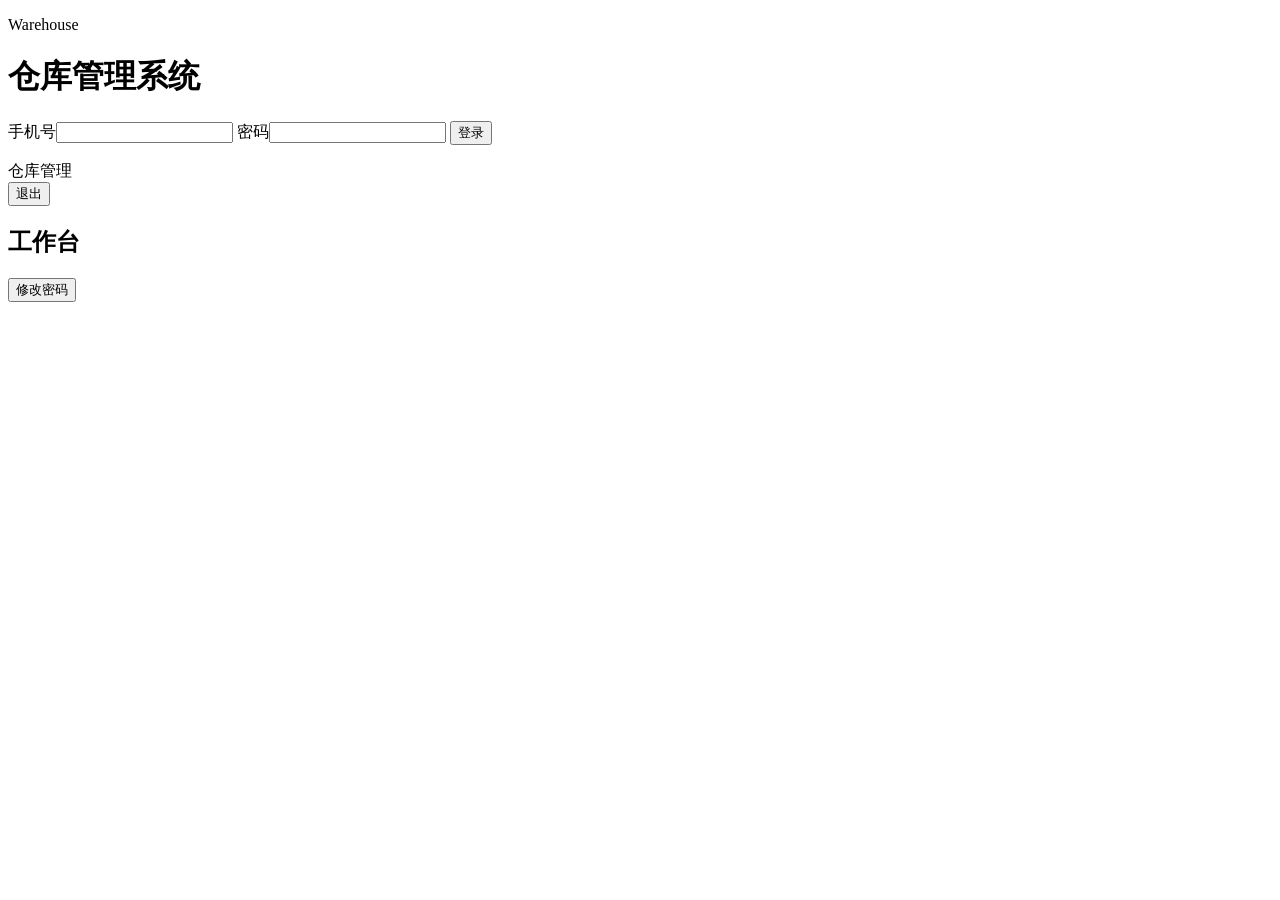
==== static/index.html @ 5b277ff5 "Initial warehouse management system" ====
<!doctype html>
<html lang="zh-CN">
<head>
  <meta charset="utf-8">
  <meta name="viewport" content="width=device-width, initial-scale=1">
  <title>仓库管理系统</title>
  <link rel="stylesheet" href="/styles.css">
</head>
<body>
<div id="loginView" class="login-view hidden">
  <form id="loginForm" class="login-panel">
    <div>
      <p class="eyebrow">Warehouse</p>
      <h1>仓库管理系统</h1>
    </div>
    <label>手机号<input name="phone" autocomplete="username" required></label>
    <label>密码<input name="password" type="password" autocomplete="current-password" required></label>
    <button class="btn primary" type="submit">登录</button>
    <p id="loginError" class="form-error"></p>
  </form>
</div>

<div id="appView" class="app-shell hidden">
  <aside class="sidebar">
    <div class="brand">仓库管理</div>
    <nav id="nav"></nav>
    <div class="sidebar-user">
      <strong id="userPhone"></strong>
      <span id="userRole"></span>
    </div>
    <button id="logoutButton" class="btn ghost">退出</button>
  </aside>
  <main>
    <header class="topbar">
      <h2 id="pageTitle">工作台</h2>
      <button class="btn" data-page="password">修改密码</button>
    </header>
    <section id="page"></section>
  </main>
</div>

<div id="toast" class="toast hidden"></div>
<div id="printArea" class="print-area"></div>
<script src="/app.js"></script>
</body>
</html>
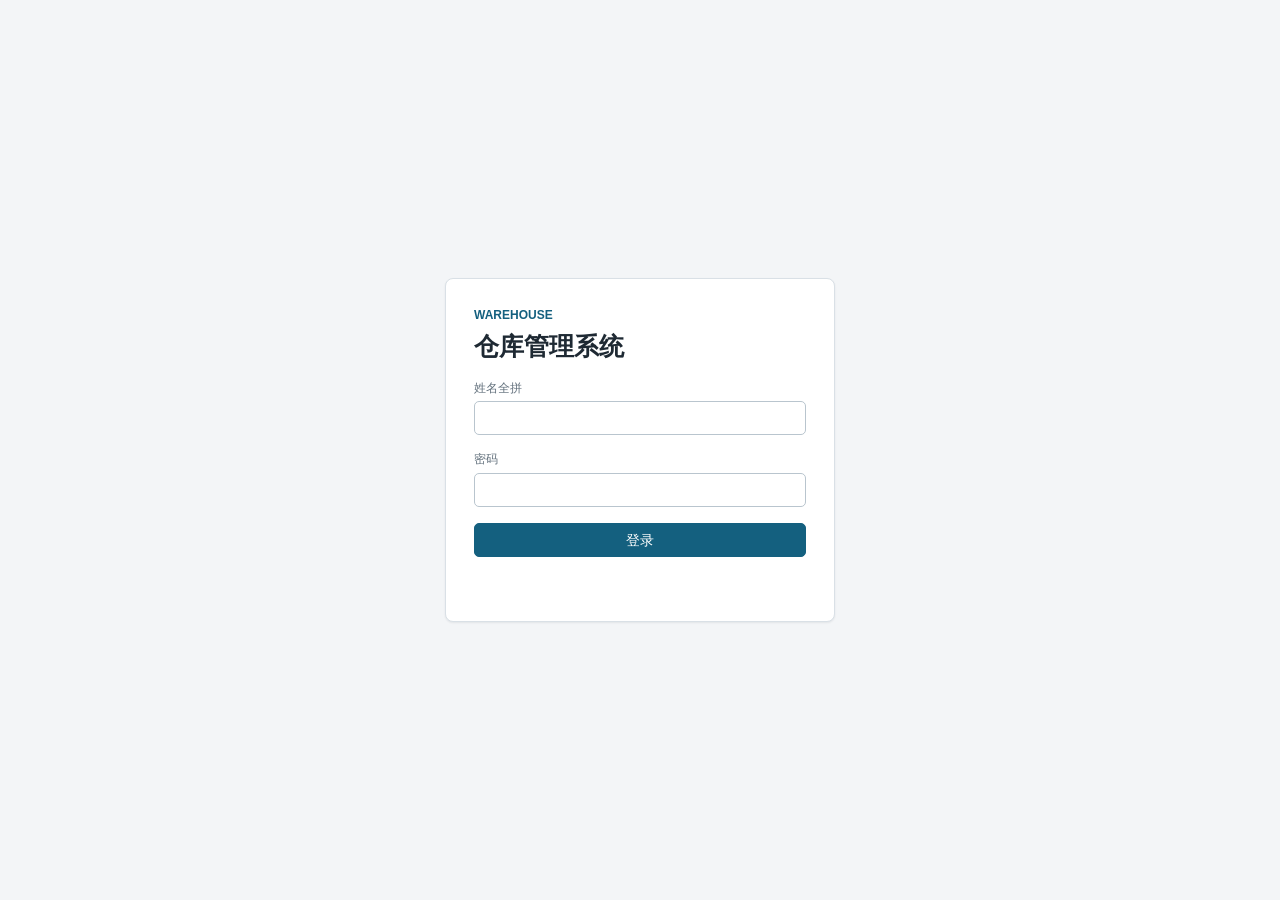
==== commit 5fed55c4: "Implement V2 multi-project warehouse system" ====
--- a/static/index.html
+++ b/static/index.html
@@ -4,7 +4,7 @@
   <meta charset="utf-8">
   <meta name="viewport" content="width=device-width, initial-scale=1">
   <title>仓库管理系统</title>
-  <link rel="stylesheet" href="/styles.css">
+  <link rel="stylesheet" href="styles.css">
 </head>
 <body>
 <div id="loginView" class="login-view hidden">
@@ -13,7 +13,7 @@
       <p class="eyebrow">Warehouse</p>
       <h1>仓库管理系统</h1>
     </div>
-    <label>手机号<input name="phone" autocomplete="username" required></label>
+    <label>姓名全拼<input name="username" autocomplete="username" required></label>
     <label>密码<input name="password" type="password" autocomplete="current-password" required></label>
     <button class="btn primary" type="submit">登录</button>
     <p id="loginError" class="form-error"></p>
@@ -25,7 +25,7 @@
     <div class="brand">仓库管理</div>
     <nav id="nav"></nav>
     <div class="sidebar-user">
-      <strong id="userPhone"></strong>
+      <strong id="userName"></strong>
       <span id="userRole"></span>
     </div>
     <button id="logoutButton" class="btn ghost">退出</button>
@@ -33,7 +33,10 @@
   <main>
     <header class="topbar">
       <h2 id="pageTitle">工作台</h2>
-      <button class="btn" data-page="password">修改密码</button>
+      <div class="top-actions">
+        <select id="projectSelect" class="hidden"></select>
+        <button class="btn" data-page="password">修改密码</button>
+      </div>
     </header>
     <section id="page"></section>
   </main>
@@ -41,6 +44,6 @@
 
 <div id="toast" class="toast hidden"></div>
 <div id="printArea" class="print-area"></div>
-<script src="/app.js"></script>
+<script src="app.js"></script>
 </body>
 </html>
--- a/static/styles.css
+++ b/static/styles.css
@@ -0,0 +1,304 @@
+:root {
+  --bg: #f3f5f7;
+  --panel: #ffffff;
+  --line: #d9e0e6;
+  --line-strong: #b9c5ce;
+  --text: #1e2933;
+  --muted: #63717d;
+  --sidebar: #17212b;
+  --sidebar-text: #c8d3dc;
+  --primary: #14607f;
+  --primary-dark: #0d4b64;
+  --success: #156f4b;
+  --danger: #a63a35;
+  --warning: #96600f;
+  --focus: #79b5d8;
+  --shadow: 0 1px 2px rgba(24, 39, 51, .08);
+}
+
+* { box-sizing: border-box; }
+body {
+  margin: 0;
+  color: var(--text);
+  background: var(--bg);
+  font: 14px/1.45 -apple-system, BlinkMacSystemFont, "Segoe UI", "PingFang SC", "Microsoft YaHei", sans-serif;
+  letter-spacing: 0;
+}
+button, input, select, textarea { font: inherit; }
+.hidden { display: none !important; }
+
+.login-view {
+  min-height: 100vh;
+  display: grid;
+  place-items: center;
+  padding: 24px;
+}
+.login-panel {
+  width: min(390px, 100%);
+  padding: 28px;
+  background: var(--panel);
+  border: 1px solid var(--line);
+  border-radius: 8px;
+  box-shadow: var(--shadow);
+  display: grid;
+  gap: 16px;
+}
+.eyebrow {
+  margin: 0 0 3px;
+  color: var(--primary);
+  font-size: 12px;
+  font-weight: 700;
+  text-transform: uppercase;
+}
+.login-panel h1 { margin: 0; font-size: 25px; }
+
+.app-shell {
+  min-height: 100vh;
+  display: grid;
+  grid-template-columns: 220px minmax(0, 1fr);
+}
+.sidebar {
+  position: sticky;
+  top: 0;
+  height: 100vh;
+  display: flex;
+  flex-direction: column;
+  padding: 18px 12px;
+  color: var(--sidebar-text);
+  background: var(--sidebar);
+}
+.brand {
+  padding: 3px 10px 18px;
+  color: #fff;
+  font-size: 17px;
+  font-weight: 700;
+}
+.sidebar nav { flex: 1; display: grid; gap: 3px; }
+.sidebar button {
+  width: 100%;
+  padding: 9px 10px;
+  border: 0;
+  border-radius: 5px;
+  color: var(--sidebar-text);
+  background: transparent;
+  text-align: left;
+  cursor: pointer;
+}
+.sidebar button:hover { background: rgba(255,255,255,.08); color: #fff; }
+.sidebar button.active { background: #fff; color: var(--sidebar); font-weight: 650; }
+.sidebar-user {
+  padding: 12px 10px 8px;
+  border-top: 1px solid rgba(255,255,255,.14);
+  display: grid;
+  gap: 2px;
+}
+.sidebar-user strong { color: #fff; }
+.sidebar-user span { color: #9eaeba; }
+
+main { min-width: 0; }
+.topbar {
+  min-height: 58px;
+  padding: 0 26px;
+  background: var(--panel);
+  border-bottom: 1px solid var(--line);
+  display: flex;
+  align-items: center;
+  justify-content: space-between;
+}
+.topbar h2 { margin: 0; font-size: 19px; }
+.top-actions { display: flex; align-items: center; gap: 8px; }
+#page { padding: 24px 26px 42px; display: grid; gap: 16px; }
+
+.panel {
+  padding: 16px;
+  background: var(--panel);
+  border: 1px solid var(--line);
+  border-radius: 7px;
+  box-shadow: var(--shadow);
+  overflow-x: auto;
+}
+.panel > h3 { margin: 0 0 13px; font-size: 16px; }
+.panel-header {
+  display: flex;
+  align-items: center;
+  justify-content: space-between;
+  gap: 12px;
+  margin-bottom: 13px;
+}
+.panel-header h3 { margin: 0; }
+
+.grid-2 { display: grid; grid-template-columns: repeat(2, minmax(220px, 1fr)); gap: 16px; }
+.grid-4 { display: grid; grid-template-columns: repeat(4, minmax(130px, 1fr)); gap: 12px; }
+.metrics { display: grid; grid-template-columns: repeat(5, minmax(120px, 1fr)); gap: 12px; }
+.metric {
+  min-height: 86px;
+  padding: 13px;
+  border: 1px solid var(--line);
+  border-radius: 7px;
+  background: #fff;
+}
+.metric strong { display: block; margin-top: 8px; font-size: 23px; }
+.metric span { color: var(--muted); }
+
+form.toolbar {
+  display: grid;
+  grid-template-columns: repeat(5, minmax(130px, 1fr)) auto;
+  gap: 10px;
+  align-items: end;
+}
+.fields { display: grid; gap: 11px; }
+.fields-row {
+  display: grid;
+  grid-template-columns: repeat(4, minmax(140px, 1fr));
+  gap: 11px;
+}
+.fields-row.wide { grid-template-columns: repeat(5, minmax(125px, 1fr)); }
+.table-top { margin-top: 12px; }
+.assignment {
+  margin-top: 12px;
+  display: grid;
+  gap: 8px;
+  color: var(--muted);
+  font-size: 12px;
+}
+.assignment > div {
+  display: flex;
+  flex-wrap: wrap;
+  gap: 10px;
+}
+.assignment.disabled > div { opacity: .45; pointer-events: none; }
+.assignment .check {
+  display: flex;
+  align-items: center;
+  gap: 5px;
+  color: var(--text);
+  font-size: 13px;
+}
+.assignment .check input { width: 15px; min-height: 15px; }
+label { display: grid; gap: 4px; color: var(--muted); font-size: 12px; }
+input, select, textarea {
+  width: 100%;
+  min-height: 34px;
+  padding: 6px 9px;
+  color: var(--text);
+  background: #fff;
+  border: 1px solid var(--line-strong);
+  border-radius: 5px;
+  outline: none;
+}
+input:focus, select:focus, textarea:focus {
+  border-color: var(--focus);
+  box-shadow: 0 0 0 3px rgba(121,181,216,.22);
+}
+textarea { min-height: 100px; resize: vertical; }
+
+.btn {
+  min-height: 34px;
+  padding: 6px 12px;
+  border: 1px solid var(--line-strong);
+  border-radius: 5px;
+  background: #fff;
+  color: var(--text);
+  cursor: pointer;
+  white-space: nowrap;
+}
+.btn:hover { background: #edf2f5; }
+.btn.primary { background: var(--primary); border-color: var(--primary); color: #fff; }
+.btn.primary:hover { background: var(--primary-dark); }
+.btn.success { background: var(--success); border-color: var(--success); color: #fff; }
+.btn.success:hover { filter: brightness(.95); }
+.btn.danger { color: var(--danger); }
+.btn.ghost { border-color: rgba(255,255,255,.28); background: transparent; color: var(--sidebar-text); }
+.btn.ghost:hover { background: rgba(255,255,255,.08); color: #fff; }
+.btn.small { min-height: 29px; padding: 4px 8px; font-size: 12px; }
+.actions { display: flex; flex-wrap: wrap; gap: 8px; align-items: center; }
+
+table { width: 100%; border-collapse: collapse; }
+th, td { padding: 9px 10px; border-bottom: 1px solid var(--line); text-align: left; vertical-align: middle; }
+th { color: var(--muted); background: #f7f9fa; font-size: 12px; font-weight: 650; white-space: nowrap; }
+td { min-height: 38px; }
+tbody tr:hover { background: #f8fafb; }
+.table-wrap { overflow-x: auto; }
+.empty { padding: 24px; color: var(--muted); text-align: center; }
+.nowrap { white-space: nowrap; }
+.mono { font-family: ui-monospace, SFMono-Regular, Menlo, monospace; }
+.muted { color: var(--muted); }
+.form-error { min-height: 20px; margin: 0; color: var(--danger); }
+.result-box {
+  padding: 10px 12px;
+  border-left: 3px solid var(--success);
+  background: #edf7f2;
+}
+.result-box.error { border-color: var(--danger); background: #fbf0ef; }
+.result-title { display: flex; justify-content: space-between; gap: 10px; font-weight: 650; }
+.badge {
+  display: inline-block;
+  min-width: 58px;
+  padding: 2px 7px;
+  border-radius: 999px;
+  text-align: center;
+  font-size: 12px;
+  font-weight: 650;
+}
+.badge.pending, .badge.pending_picking { color: var(--warning); background: #f7ecd8; }
+.badge.completed { color: var(--success); background: #e2f2ea; }
+.badge.active { color: var(--primary); background: #e5f0f5; }
+.badge.disabled { color: var(--danger); background: #f6e4e2; }
+.template-tabs { display: flex; gap: 6px; margin-bottom: 12px; }
+.segment {
+  padding: 6px 11px;
+  border: 1px solid var(--line-strong);
+  border-radius: 5px;
+  background: #fff;
+  cursor: pointer;
+}
+.segment.active { background: var(--sidebar); border-color: var(--sidebar); color: #fff; }
+
+.toast {
+  position: fixed;
+  right: 22px;
+  bottom: 22px;
+  z-index: 20;
+  max-width: 420px;
+  padding: 11px 14px;
+  color: #fff;
+  background: #253241;
+  border-radius: 6px;
+  box-shadow: 0 6px 20px rgba(20,30,40,.2);
+}
+.toast.error { background: var(--danger); }
+
+.pick-detail { display: grid; gap: 14px; }
+.pick-head {
+  display: grid;
+  grid-template-columns: repeat(4, minmax(120px, 1fr));
+  gap: 10px;
+}
+.print-area { display: none; }
+
+@media (max-width: 980px) {
+  .app-shell { grid-template-columns: 1fr; }
+  .sidebar { position: static; height: auto; }
+  .sidebar nav { display: flex; overflow-x: auto; }
+  .sidebar button { width: auto; white-space: nowrap; }
+  .metrics, .grid-2, .grid-4, .fields-row, form.toolbar, .pick-head {
+    grid-template-columns: 1fr;
+  }
+  main { width: 100%; }
+}
+
+@media print {
+  body { background: #fff; }
+  .app-shell, .toast, .sidebar, .topbar { display: none !important; }
+  .print-area {
+    display: block;
+    padding: 24px;
+    color: #000;
+  }
+  .print-area h1 { margin: 0 0 6px; font-size: 21px; }
+  .print-area .meta { margin-bottom: 14px; }
+  .print-area table { width: 100%; border-collapse: collapse; }
+  .print-area th, .print-area td { border: 1px solid #666; padding: 7px; }
+  .print-area th { background: #eee; }
+  @page { size: A4; margin: 12mm; }
+}
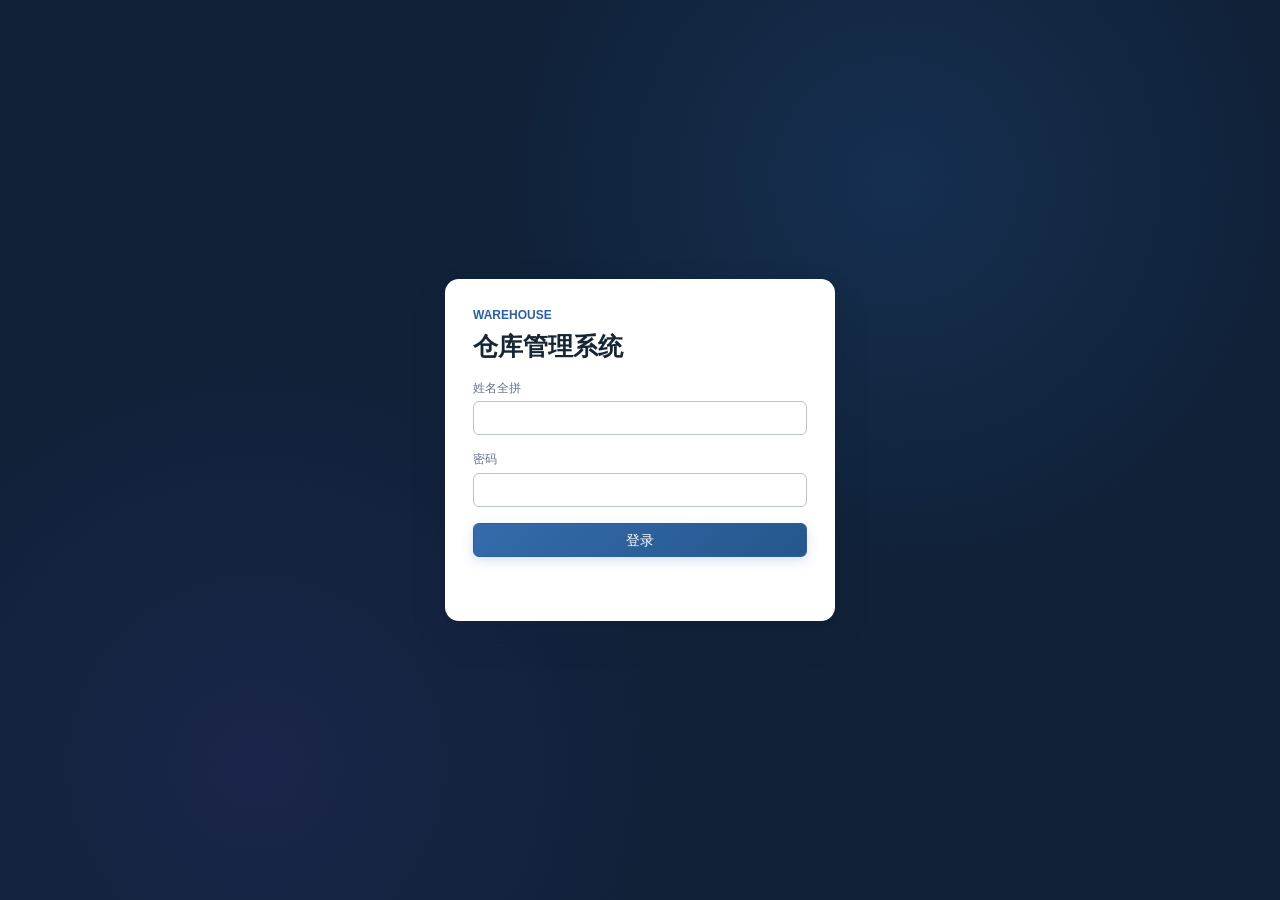
==== commit aebbe975: "Improve inventory query and workspace UI" ====
--- a/static/index.html
+++ b/static/index.html
@@ -22,21 +22,43 @@
 
 <div id="appView" class="app-shell hidden">
   <aside class="sidebar">
-    <div class="brand">仓库管理</div>
+    <div id="projectSelectWrap" class="brand-workspace">
+      <div class="brand">
+        <span class="brand-mark">W</span>
+        <span class="brand-copy">
+          <strong>仓库管理</strong>
+          <button id="projectSelect" class="project-switcher hidden" type="button"
+            aria-haspopup="listbox" aria-expanded="false" title="切换项目"
+            aria-label="切换项目">
+            <span id="projectSwitcherName">请选择项目</span>
+            <span class="switcher-arrow" aria-hidden="true">▾</span>
+          </button>
+        </span>
+      </div>
+      <div id="projectMenu" class="project-menu hidden">
+        <div class="project-menu-head">
+          <span>切换项目</span>
+          <span id="projectCount">0 个</span>
+        </div>
+        <div id="projectMenuList" class="project-menu-list" role="listbox" aria-label="项目列表"></div>
+      </div>
+    </div>
     <nav id="nav"></nav>
     <div class="sidebar-user">
-      <strong id="userName"></strong>
-      <span id="userRole"></span>
+      <span id="userAvatar" class="user-avatar"></span>
+      <span class="user-copy">
+        <strong id="userName"></strong>
+        <span id="userRole"></span>
+      </span>
+      <div class="sidebar-actions">
+        <button id="passwordButton" class="btn ghost small" type="button">修改密码</button>
+        <button id="logoutButton" class="btn ghost small" type="button">退出</button>
+      </div>
     </div>
-    <button id="logoutButton" class="btn ghost">退出</button>
   </aside>
   <main>
     <header class="topbar">
       <h2 id="pageTitle">工作台</h2>
-      <div class="top-actions">
-        <select id="projectSelect" class="hidden"></select>
-        <button class="btn" data-page="password">修改密码</button>
-      </div>
     </header>
     <section id="page"></section>
   </main>
--- a/static/styles.css
+++ b/static/styles.css
@@ -1,19 +1,27 @@
 :root {
-  --bg: #f3f5f7;
+  --bg: #eef2f7;
   --panel: #ffffff;
-  --line: #d9e0e6;
+  --panel-soft: #f8fafc;
+  --line: #dbe3ea;
   --line-strong: #b9c5ce;
-  --text: #1e2933;
-  --muted: #63717d;
-  --sidebar: #17212b;
-  --sidebar-text: #c8d3dc;
-  --primary: #14607f;
-  --primary-dark: #0d4b64;
-  --success: #156f4b;
-  --danger: #a63a35;
+  --table-line: #b7c4cf;
+  --text: #172635;
+  --muted: #64748b;
+  --sidebar: #102138;
+  --sidebar-soft: #182f4a;
+  --sidebar-text: #b9c8d7;
+  --primary: #2b5fa8;
+  --primary-light: #eaf1fb;
+  --primary-dark: #1d4680;
+  --accent: #0f8b8d;
+  --violet: #6941c6;
+  --amber: #b76e00;
+  --success: #16865a;
+  --danger: #bf3b34;
   --warning: #96600f;
-  --focus: #79b5d8;
-  --shadow: 0 1px 2px rgba(24, 39, 51, .08);
+  --focus: #77a9dd;
+  --shadow: 0 1px 2px rgba(16, 33, 56, .06), 0 8px 24px rgba(16, 33, 56, .05);
+  --shadow-strong: 0 2px 6px rgba(16, 33, 56, .08), 0 16px 40px rgba(16, 33, 56, .09);
 }
 
 * { box-sizing: border-box; }
@@ -67,14 +75,162 @@
   color: var(--sidebar-text);
   background: var(--sidebar);
 }
+.brand-workspace {
+  position: relative;
+  margin: 0 0 14px;
+  padding: 2px 2px 12px;
+  border-bottom: 1px solid rgba(255,255,255,.10);
+}
 .brand {
-  padding: 3px 10px 18px;
+  display: flex;
+  align-items: flex-start;
+  gap: 10px;
+}
+.brand-mark {
+  display: grid;
+  place-items: center;
+  width: 37px;
+  height: 37px;
+  flex: 0 0 37px;
+  color: #fff;
+  background: linear-gradient(135deg, #3d76c9, #0f8b8d);
+  border-radius: 11px;
+  font-size: 18px;
+  font-weight: 800;
+  box-shadow: 0 7px 18px rgba(30,90,160,.38);
+}
+.brand-copy {
+  display: grid;
+  gap: 5px;
+  min-width: 0;
+  line-height: 1.1;
+}
+.brand-copy > strong {
   color: #fff;
   font-size: 17px;
-  font-weight: 700;
+  font-weight: 750;
+  letter-spacing: -.01em;
+}
+.project-switcher {
+  display: grid;
+  grid-template-columns: minmax(0, 1fr) 18px;
+  align-items: center;
+  gap: 5px;
+  width: 100%;
+  min-height: 30px;
+  padding: 3px 5px 3px 8px;
+  color: #eaf3fb;
+  background: linear-gradient(90deg, rgba(43,95,168,.48), rgba(15,139,141,.30));
+  border: 1px solid rgba(132,190,246,.42);
+  border-radius: 999px;
+  box-shadow: 0 3px 10px rgba(4,16,30,.22);
+  font-size: 12px;
+  font-weight: 620;
+  text-align: left;
+  cursor: pointer;
+  transition: background .15s ease, border-color .15s ease, color .15s ease;
+}
+.project-switcher:hover,
+.project-switcher[aria-expanded="true"] {
+  color: #fff;
+  background: linear-gradient(90deg, rgba(43,95,168,.78), rgba(15,139,141,.58));
+  border-color: rgba(158,212,255,.68);
+  box-shadow: 0 4px 14px rgba(20,70,120,.34);
+}
+.project-switcher.empty #projectSwitcherName { color: #8ba3ba; }
+#projectSwitcherName {
+  overflow: hidden;
+  line-height: 1.2;
+  text-overflow: ellipsis;
+  white-space: nowrap;
+}
+.switcher-arrow {
+  display: grid;
+  place-items: center;
+  width: 18px;
+  height: 18px;
+  color: #e7f5ff;
+  background: rgba(255,255,255,.18);
+  border-radius: 50%;
+  font-size: 9px;
+  transition: transform .15s ease;
+}
+.project-switcher[aria-expanded="true"] .switcher-arrow { transform: rotate(180deg); }
+
+.project-menu {
+  position: absolute;
+  left: 47px;
+  right: auto;
+  width: calc(100% - 47px);
+  max-width: calc(100% - 47px);
+  top: calc(100% + 4px);
+  z-index: 35;
+  overflow: hidden;
+  max-height: 236px;
+  padding: 5px;
+  color: #e7eff7;
+  background: linear-gradient(180deg, rgba(15,35,57,.98), rgba(10,26,43,.98));
+  border: 1px solid rgba(113,171,236,.30);
+  border-radius: 9px;
+  box-shadow: 0 14px 38px rgba(4,14,25,.42), inset 0 1px 0 rgba(255,255,255,.06);
+  backdrop-filter: blur(10px);
+}
+.project-menu-head {
+  display: flex;
+  align-items: center;
+  justify-content: space-between;
+  gap: 8px;
+  padding: 5px 6px 7px;
+  color: #8ea9c1;
+  border-bottom: 1px solid rgba(255,255,255,.08);
+  font-size: 10.5px;
+  font-weight: 750;
+}
+.project-menu-list {
+  max-height: 185px;
+  overflow-y: auto;
+  padding-right: 2px;
+}
+.project-option {
+  display: grid;
+  grid-template-columns: minmax(0, 1fr) 14px;
+  align-items: center;
+  gap: 7px;
+  width: 100%;
+  min-height: 32px;
+  padding: 4px 7px;
+  color: #d7e5f0;
+  background: transparent;
+  border: 0;
+  border-radius: 6px;
+  font-size: 12px;
+  text-align: left;
+  cursor: pointer;
+}
+.project-option:hover { color: #fff; background: rgba(67,116,167,.24); }
+.project-option.active {
+  color: #fff;
+  background: linear-gradient(90deg, rgba(43,95,168,.92), rgba(15,139,141,.78));
+  box-shadow: inset 0 0 0 1px rgba(154,205,247,.22);
+}
+.project-option-name {
+  overflow: hidden;
+  text-overflow: ellipsis;
+  white-space: nowrap;
+}
+.project-option-check {
+  color: transparent;
+  font-size: 11px;
+  text-align: right;
+}
+.project-option.active .project-option-check { color: #b9e3ff; }
+.project-menu-list::-webkit-scrollbar { width: 5px; }
+.project-menu-list::-webkit-scrollbar-thumb {
+  background: rgba(126,169,214,.55);
+  border-radius: 999px;
 }
 .sidebar nav { flex: 1; display: grid; gap: 3px; }
-.sidebar button {
+.sidebar nav button {
   width: 100%;
   padding: 9px 10px;
   border: 0;
@@ -84,8 +240,8 @@
   text-align: left;
   cursor: pointer;
 }
-.sidebar button:hover { background: rgba(255,255,255,.08); color: #fff; }
-.sidebar button.active { background: #fff; color: var(--sidebar); font-weight: 650; }
+.sidebar nav button:hover { background: rgba(255,255,255,.08); color: #fff; }
+.sidebar nav button.active { background: #fff; color: var(--sidebar); font-weight: 650; }
 .sidebar-user {
   padding: 12px 10px 8px;
   border-top: 1px solid rgba(255,255,255,.14);
@@ -243,6 +399,8 @@
 .badge.pending, .badge.pending_picking { color: var(--warning); background: #f7ecd8; }
 .badge.completed { color: var(--success); background: #e2f2ea; }
 .badge.active { color: var(--primary); background: #e5f0f5; }
+.badge.success { color: var(--success); background: #e2f2ea; }
+.badge.warning { color: var(--warning); background: #f7ecd8; }
 .badge.disabled { color: var(--danger); background: #f6e4e2; }
 .template-tabs { display: flex; gap: 6px; margin-bottom: 12px; }
 .segment {
@@ -276,6 +434,324 @@
 }
 .print-area { display: none; }
 
+/* Modern operations layout */
+body {
+  background:
+    radial-gradient(circle at 920px -180px, rgba(47, 115, 188, .12), transparent 34%),
+    radial-gradient(circle at -100px 500px, rgba(15, 139, 141, .10), transparent 30%),
+    var(--bg);
+}
+.login-view {
+  background:
+    radial-gradient(circle at 70% 20%, rgba(47,115,188,.18), transparent 34%),
+    radial-gradient(circle at 20% 85%, rgba(105,65,198,.12), transparent 32%),
+    #102138;
+}
+.login-panel {
+  border: 0;
+  border-radius: 14px;
+  box-shadow: var(--shadow-strong);
+}
+.app-shell { grid-template-columns: 188px minmax(0, 1fr); }
+.sidebar {
+  padding: 16px 10px 14px;
+  background: linear-gradient(180deg, #0b1a2c 0%, #102138 42%, #17324d 100%);
+  box-shadow: 1px 0 0 rgba(255,255,255,.05);
+}
+.sidebar nav {
+  margin-top: 2px;
+}
+.sidebar nav { display: grid; gap: 13px; align-content: start; }
+.nav-title {
+  margin: 0 7px 5px;
+  color: #7994ad;
+  font-size: 10px;
+  font-weight: 750;
+  letter-spacing: .08em;
+  text-transform: uppercase;
+}
+.nav-group { display: grid; gap: 2px; }
+.sidebar nav button {
+  width: 100%;
+  min-height: 31px;
+  padding: 5px 7px;
+  border-radius: 7px;
+  color: #c5d3e0;
+  font-size: 12.5px;
+  letter-spacing: -.01em;
+  display: flex;
+  align-items: center;
+  gap: 7px;
+  transition: background .15s ease, color .15s ease, transform .15s ease;
+}
+.sidebar nav button:hover { background: rgba(255,255,255,.075); color: #fff; transform: translateX(1px); }
+.sidebar nav button.active {
+  background: linear-gradient(90deg, rgba(255,255,255,.18), rgba(255,255,255,.06));
+  color: #fff;
+}
+.nav-dot { width: 5px; height: 5px; flex: 0 0 5px; border-radius: 50%; background: currentColor; opacity: .75; }
+button[data-tone="blue"] .nav-dot { background: #69a5f9; }
+button[data-tone="green"] .nav-dot { background: #47bd86; }
+button[data-tone="amber"] .nav-dot { background: #f0ab4b; }
+button[data-tone="teal"] .nav-dot { background: #48b8ba; }
+button[data-tone="violet"] .nav-dot { background: #a487f1; }
+button[data-tone="slate"] .nav-dot { background: #91a5b8; }
+.sidebar-user {
+  display: grid;
+  grid-template-columns: 29px minmax(0, 1fr);
+  gap: 8px;
+  margin: 0 0 8px;
+  padding: 10px 7px 11px;
+}
+.user-avatar {
+  display: grid;
+  place-items: center;
+  width: 29px;
+  height: 29px;
+  flex: 0 0 29px;
+  color: #fff;
+  background: rgba(255,255,255,.11);
+  border: 1px solid rgba(255,255,255,.13);
+  border-radius: 50%;
+  font-weight: 750;
+}
+.user-copy { display: grid; min-width: 0; line-height: 1.2; }
+.user-copy strong { overflow: hidden; color: #fff; font-size: 12px; text-overflow: ellipsis; white-space: nowrap; }
+.user-copy span { color: #8ba3ba; font-size: 10.5px; }
+.sidebar-actions {
+  grid-column: 1 / -1;
+  display: grid;
+  grid-template-columns: repeat(2, minmax(0, 1fr));
+  gap: 5px;
+  margin-top: 8px;
+}
+.sidebar-actions .btn {
+  min-height: 27px;
+  padding: 4px 6px;
+  color: #b8c7d5;
+  font-size: 11.5px;
+  text-align: center;
+}
+.sidebar-actions .btn:hover { color: #fff; }
+
+.topbar {
+  position: sticky;
+  top: 0;
+  z-index: 6;
+  min-height: 60px;
+  padding: 0 28px;
+  background: rgba(255,255,255,.9);
+  border-bottom: 1px solid var(--line);
+  backdrop-filter: blur(10px);
+}
+.topbar h2 { letter-spacing: -.02em; }
+#projectSelect { width: 210px; min-height: 31px; }
+#page { padding: 24px 28px 48px; align-content: start; }
+
+.panel {
+  border-radius: 12px;
+  box-shadow: var(--shadow);
+}
+.panel > h3, .panel-header h3 { letter-spacing: -.015em; }
+.panel-caption { margin: 3px 0 0; color: var(--muted); font-size: 12px; }
+.metric {
+  position: relative;
+  overflow: hidden;
+  border-radius: 10px;
+  box-shadow: var(--shadow);
+}
+.metric::after {
+  content: "";
+  position: absolute;
+  right: -20px;
+  top: -18px;
+  width: 76px;
+  height: 76px;
+  border-radius: 50%;
+  background: var(--metric-color, rgba(43,95,168,.12));
+  opacity: .42;
+}
+.metric.tone-blue { --metric-color: rgba(43,95,168,.17); }
+.metric.tone-green { --metric-color: rgba(22,134,90,.16); }
+.metric.tone-amber { --metric-color: rgba(183,110,0,.16); }
+.metric.tone-violet { --metric-color: rgba(105,65,198,.15); }
+.metric.tone-teal { --metric-color: rgba(15,139,141,.16); }
+.metric.tone-blue strong { color: var(--primary); }
+.metric.tone-green strong { color: var(--success); }
+.metric.tone-amber strong { color: var(--amber); }
+.metric.tone-violet strong { color: var(--violet); }
+.metric.tone-teal strong { color: var(--accent); }
+
+input, select, textarea { border-radius: 6px; transition: border-color .15s ease, box-shadow .15s ease; }
+.btn { border-radius: 6px; transition: transform .12s ease, background .15s ease, box-shadow .15s ease; }
+.btn.primary { background: linear-gradient(135deg, #356bab, #25578d); box-shadow: 0 4px 12px rgba(43,95,168,.18); }
+.btn.primary:hover { transform: translateY(-1px); }
+.chip {
+  display: inline-flex;
+  align-items: center;
+  min-height: 22px;
+  padding: 2px 8px;
+  color: #43566a;
+  background: #eef3f8;
+  border: 1px solid #d8e1ea;
+  border-radius: 999px;
+  font-size: 11.5px;
+  font-weight: 650;
+}
+.chip.subtle { color: #536073; background: #f5f7fa; }
+.chip.tone-blue { color: #24518f; background: #e9f1fb; border-color: #c9dcf2; }
+.chip.tone-green { color: #166d4a; background: #e8f6ef; border-color: #c7e7d7; }
+.chip.tone-amber { color: #8a5300; background: #fdf1dd; border-color: #f0d8ad; }
+
+/* Inventory filter and paginated table */
+.filter-panel {
+  overflow: visible;
+  padding: 12px 14px;
+  border-top: 3px solid rgba(43,95,168,.65);
+}
+.compact-filter {
+  display: flex;
+  align-items: flex-end;
+  gap: 10px;
+}
+.filter-grid {
+  display: grid;
+  flex: 1;
+  gap: 8px;
+  grid-template-columns: repeat(6, minmax(108px, 1fr));
+}
+.primary-filter-grid label { gap: 3px; font-size: 11px; }
+.primary-filter-grid input,
+.primary-filter-grid select { min-height: 30px; padding: 4px 7px; font-size: 12.5px; }
+.filter-actions {
+  display: flex;
+  align-items: flex-end;
+  gap: 6px;
+  margin: 0;
+}
+.filter-popover { position: relative; }
+.filter-popover summary {
+  display: inline-flex;
+  align-items: center;
+  justify-content: center;
+  min-height: 30px;
+  padding: 5px 10px;
+  color: var(--text);
+  background: #fff;
+  border: 1px solid var(--line-strong);
+  border-radius: 6px;
+  font-size: 12.5px;
+  list-style: none;
+  cursor: pointer;
+}
+.filter-popover summary::-webkit-details-marker { display: none; }
+.filter-popover summary:hover { background: #edf2f5; }
+.filter-popover[open] summary {
+  color: var(--primary);
+  border-color: var(--focus);
+  box-shadow: 0 0 0 3px rgba(119,169,221,.16);
+}
+.filter-popover-panel {
+  position: absolute;
+  right: 0;
+  top: calc(100% + 7px);
+  z-index: 15;
+  width: min(620px, calc(100vw - 72px));
+  padding: 12px;
+  background: #fff;
+  border: 1px solid var(--line-strong);
+  border-radius: 9px;
+  box-shadow: var(--shadow-strong);
+  display: grid;
+  grid-template-columns: repeat(4, minmax(115px, 1fr));
+  gap: 9px;
+}
+.filter-popover-panel::before {
+  content: "";
+  position: absolute;
+  right: 34px;
+  top: -5px;
+  width: 9px;
+  height: 9px;
+  background: #fff;
+  border-top: 1px solid var(--line-strong);
+  border-left: 1px solid var(--line-strong);
+  transform: rotate(45deg);
+}
+.filter-popover-panel label { gap: 3px; font-size: 11px; }
+.filter-popover-panel input,
+.filter-popover-panel select { min-height: 30px; padding: 4px 7px; font-size: 12.5px; }
+.filter-actions .btn { min-height: 30px; padding: 5px 10px; font-size: 12.5px; }
+.result-panel { border-top: 3px solid rgba(15,139,141,.55); }
+.table-stats { display: flex; flex-wrap: wrap; gap: 6px; margin-top: 8px; }
+.inventory-table-wrap {
+  max-height: min(60vh, 680px);
+  overflow: auto;
+  border: 1.5px solid #98a9b7;
+  border-radius: 9px;
+  background: #fff;
+  box-shadow: inset 0 0 0 1px rgba(255,255,255,.65);
+}
+table.data-table { border-collapse: separate; border-spacing: 0; }
+table.data-table th {
+  position: sticky;
+  top: 0;
+  z-index: 2;
+  color: #fff;
+  background: linear-gradient(180deg, #365f92, #2a4f7b);
+  border-bottom: 2px solid #23476c;
+  box-shadow: inset 0 -1px 0 rgba(255,255,255,.14);
+}
+table.data-table th, table.data-table td {
+  border-right: 1px solid #b8c5d0;
+  border-bottom: 1px solid #b8c5d0;
+}
+table.data-table th:last-child, table.data-table td:last-child { border-right: 0; }
+table.data-table tbody tr:nth-child(even) { background: #f7f9fb; }
+table.data-table tbody tr:hover { background: #edf4fb; }
+.inventory-table { min-width: 1560px; }
+.inventory-table td, .inventory-table th { padding: 8px 9px; }
+.inventory-table th { white-space: nowrap; }
+.inventory-table .numeric { text-align: right; font-variant-numeric: tabular-nums; }
+.inventory-table .available { color: var(--success); font-weight: 700; }
+.inventory-table .product-code { color: var(--primary); font-weight: 650; }
+.inventory-table .index-cell { width: 52px; color: var(--muted); text-align: right; }
+.inventory-table .check-cell { width: 42px; text-align: center; }
+.inventory-table td small { display: block; margin-top: 1px; color: var(--muted); font-size: 10.5px; }
+.table-check { width: 15px; min-height: 15px; padding: 0; accent-color: var(--primary); }
+.inventory-table th.sortable { cursor: pointer; user-select: none; }
+.inventory-table th.sortable:hover { background: #436f9f; }
+.inventory-table th.sort-active { background: #1f4468; box-shadow: inset 0 -2px 0 var(--accent); }
+.sort-mark { margin-left: 5px; font-size: 9px; opacity: .72; }
+.inventory-table tbody tr.selected { background: #eaf2fb; }
+.inventory-table tbody tr.selected td { box-shadow: inset 0 0 0 1px rgba(43,95,168,.14); }
+.hidden-sort-key { display: none; }
+.chip.tone-violet { color: #55389d; background: #f1edfb; border-color: #dbcff5; }
+.inventory-table td.danger, .inventory-table td.warning, .inventory-table td.success { font-weight: 650; }
+.inventory-table td.danger { color: var(--danger); }
+.inventory-table td.warning { color: var(--warning); }
+.inventory-table td.success { color: var(--success); }
+.cell-title { color: var(--text); font-weight: 650; }
+.cell-subtitle { margin-top: 2px; color: var(--muted); font-size: 11.5px; }
+.quantity-title { font-size: 16px; font-weight: 760; color: #1b4b7d; }
+.row-muted td { color: #71828f; }
+.row-muted .quantity-title { color: #71828f; }
+.status-stack { display: flex; flex-wrap: wrap; gap: 4px; }
+.pagination {
+  display: flex;
+  align-items: center;
+  justify-content: space-between;
+  gap: 12px;
+  margin-top: 12px;
+  color: var(--muted);
+  font-size: 12px;
+}
+.pagination-tools { display: flex; align-items: center; gap: 5px; }
+.pagination-tools select { width: 91px; min-height: 28px; font-size: 12px; }
+.page-number { min-width: 31px; }
+.page-ellipsis { color: var(--muted); }
+.pagination .btn[disabled] { opacity: .42; cursor: not-allowed; }
+
 @media (max-width: 980px) {
   .app-shell { grid-template-columns: 1fr; }
   .sidebar { position: static; height: auto; }
@@ -284,6 +760,18 @@
   .metrics, .grid-2, .grid-4, .fields-row, form.toolbar, .pick-head {
     grid-template-columns: 1fr;
   }
+  .compact-filter { flex-direction: column; align-items: stretch; }
+  .filter-grid { grid-template-columns: repeat(2, minmax(0, 1fr)); }
+  .filter-actions { justify-content: flex-end; }
+  .filter-popover-panel {
+    right: -4px;
+    width: min(520px, calc(100vw - 52px));
+    grid-template-columns: repeat(2, minmax(0, 1fr));
+  }
+  .topbar { position: static; padding: 12px 16px; flex-wrap: wrap; gap: 10px; }
+  #page { padding: 16px 14px 36px; }
+  .pagination { align-items: flex-start; flex-direction: column; }
+  .inventory-table { min-width: 1320px; }
   main { width: 100%; }
 }
 
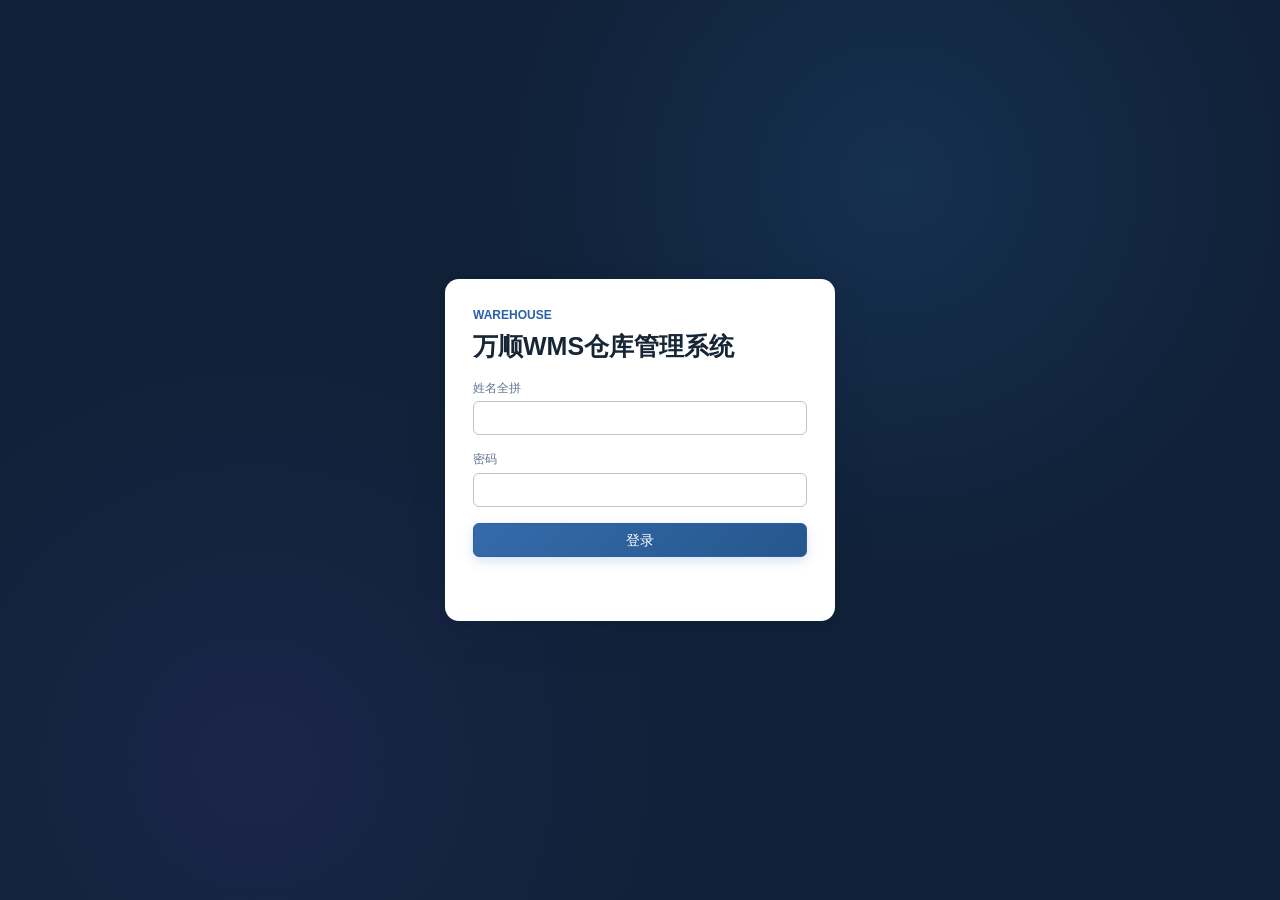
==== commit 62621a86: "实现V5万顺控制台多公司架构并上线 - 单进程按 Host 分发：console 前缀进控制台，公司前缀选独立 SQLite 库 - 公司注册表 platform.json + 平台管理员鉴权（首登强" ====
--- a/static/index.html
+++ b/static/index.html
@@ -3,7 +3,7 @@
 <head>
   <meta charset="utf-8">
   <meta name="viewport" content="width=device-width, initial-scale=1">
-  <title>仓库管理系统</title>
+  <title>万顺WMS仓库管理系统</title>
   <link rel="stylesheet" href="styles.css">
 </head>
 <body>
@@ -11,7 +11,8 @@
   <form id="loginForm" class="login-panel">
     <div>
       <p class="eyebrow">Warehouse</p>
-      <h1>仓库管理系统</h1>
+      <h1>万顺WMS仓库管理系统</h1>
+      <p id="loginCompanyName" class="login-company hidden"></p>
     </div>
     <label>姓名全拼<input name="username" autocomplete="username" required></label>
     <label>密码<input name="password" type="password" autocomplete="current-password" required></label>
@@ -31,7 +32,9 @@
             aria-haspopup="listbox" aria-expanded="false" title="切换项目"
             aria-label="切换项目">
             <span id="projectSwitcherName">请选择项目</span>
-            <span class="switcher-arrow" aria-hidden="true">▾</span>
+            <svg class="switcher-arrow" width="11" height="11" viewBox="0 0 12 12" fill="none" aria-hidden="true">
+              <path d="M2.75 4.5L6 7.75L9.25 4.5" stroke="currentColor" stroke-width="1.4" stroke-linecap="round" stroke-linejoin="round"/>
+            </svg>
           </button>
         </span>
       </div>
--- a/static/styles.css
+++ b/static/styles.css
@@ -101,7 +101,7 @@
 }
 .brand-copy {
   display: grid;
-  gap: 5px;
+  gap: 4px;
   min-width: 0;
   line-height: 1.1;
 }
@@ -109,23 +109,22 @@
   color: #fff;
   font-size: 17px;
   font-weight: 750;
-  letter-spacing: -.01em;
+  letter-spacing: 0;
 }
 .project-switcher {
-  display: grid;
-  grid-template-columns: minmax(0, 1fr) 18px;
-  align-items: center;
-  gap: 5px;
+  display: flex;
+  align-items: center;
+  gap: 6px;
   width: 100%;
-  min-height: 30px;
-  padding: 3px 5px 3px 8px;
-  color: #eaf3fb;
-  background: linear-gradient(90deg, rgba(43,95,168,.48), rgba(15,139,141,.30));
-  border: 1px solid rgba(132,190,246,.42);
-  border-radius: 999px;
-  box-shadow: 0 3px 10px rgba(4,16,30,.22);
+  max-width: 100%;
+  min-height: 28px;
+  padding: 3px 7px;
+  color: #c8d8e6;
+  background: rgba(255,255,255,.05);
+  border: 1px solid rgba(255,255,255,.16);
+  border-radius: 6px;
   font-size: 12px;
-  font-weight: 620;
+  font-weight: 500;
   text-align: left;
   cursor: pointer;
   transition: background .15s ease, border-color .15s ease, color .15s ease;
@@ -133,26 +132,25 @@
 .project-switcher:hover,
 .project-switcher[aria-expanded="true"] {
   color: #fff;
-  background: linear-gradient(90deg, rgba(43,95,168,.78), rgba(15,139,141,.58));
-  border-color: rgba(158,212,255,.68);
-  box-shadow: 0 4px 14px rgba(20,70,120,.34);
+  background: rgba(255,255,255,.11);
+  border-color: rgba(255,255,255,.26);
+}
+.project-switcher:focus-visible {
+  outline: 2px solid rgba(122,170,225,.55);
+  outline-offset: 1px;
 }
 .project-switcher.empty #projectSwitcherName { color: #8ba3ba; }
 #projectSwitcherName {
+  flex: 1 1 auto;
+  min-width: 0;
   overflow: hidden;
   line-height: 1.2;
   text-overflow: ellipsis;
   white-space: nowrap;
 }
 .switcher-arrow {
-  display: grid;
-  place-items: center;
-  width: 18px;
-  height: 18px;
-  color: #e7f5ff;
-  background: rgba(255,255,255,.18);
-  border-radius: 50%;
-  font-size: 9px;
+  flex: 0 0 auto;
+  color: #9db4c8;
   transition: transform .15s ease;
 }
 .project-switcher[aria-expanded="true"] .switcher-arrow { transform: rotate(180deg); }
@@ -429,10 +427,48 @@
 .pick-detail { display: grid; gap: 14px; }
 .pick-head {
   display: grid;
-  grid-template-columns: repeat(4, minmax(120px, 1fr));
+  grid-template-columns: repeat(auto-fit, minmax(120px, 1fr));
   gap: 10px;
 }
 .print-area { display: none; }
+
+.view-toggle {
+  display: inline-flex;
+  gap: 0;
+  border: 1px solid var(--line-strong);
+  border-radius: 6px;
+  overflow: hidden;
+  margin-bottom: 8px;
+}
+.view-toggle button {
+  padding: 6px 14px;
+  border: 0;
+  border-right: 1px solid var(--line-strong);
+  background: #fff;
+  color: var(--text-muted);
+  cursor: pointer;
+  font-size: 13px;
+}
+.view-toggle button:last-child { border-right: 0; }
+.view-toggle button.active {
+  background: var(--sidebar);
+  color: #fff;
+  font-weight: 600;
+}
+.column-panel {
+  display: grid;
+  grid-template-columns: repeat(2, minmax(120px, 1fr));
+  gap: 6px 14px;
+  min-width: 280px;
+}
+.check-line {
+  display: flex;
+  align-items: center;
+  gap: 6px;
+  font-size: 13px;
+  white-space: nowrap;
+}
+.check-line input { margin: 0; }
 
 /* Modern operations layout */
 body {
@@ -545,7 +581,7 @@
   backdrop-filter: blur(10px);
 }
 .topbar h2 { letter-spacing: -.02em; }
-#projectSelect { width: 210px; min-height: 31px; }
+#projectSelect { width: 100%; min-height: 28px; }
 #page { padding: 24px 28px 48px; align-content: start; }
 
 .panel {
@@ -785,8 +821,55 @@
   }
   .print-area h1 { margin: 0 0 6px; font-size: 21px; }
   .print-area .meta { margin-bottom: 14px; }
+  .print-area .meta span { margin-right: 18px; }
   .print-area table { width: 100%; border-collapse: collapse; }
   .print-area th, .print-area td { border: 1px solid #666; padding: 7px; }
   .print-area th { background: #eee; }
+  .print-page { page-break-after: always; }
+  .print-page:last-child { page-break-after: auto; }
+  .print-footer {
+    margin-top: 8px;
+    text-align: right;
+    font-size: 12px;
+    color: #333;
+  }
   @page { size: A4; margin: 12mm; }
 }
+
+/* ---- V5 品牌与平台层 ---- */
+.login-company {
+  margin: 6px 0 0;
+  color: var(--muted);
+  font-size: 13px;
+  font-weight: 650;
+  letter-spacing: .02em;
+}
+.form-hint { margin: 0; color: var(--muted); font-size: 12px; }
+.platform-notice {
+  max-width: 460px;
+  margin: 12vh auto;
+  padding: 28px 30px;
+  background: #fff;
+  border: 1px solid var(--line);
+  border-radius: 10px;
+  text-align: center;
+}
+.platform-notice h1 { margin: 0 0 10px; font-size: 20px; }
+.platform-notice p { margin: 0; color: var(--muted); }
+.secret-box {
+  display: flex;
+  align-items: center;
+  gap: 10px;
+  padding: 12px 14px;
+  border: 1px dashed var(--warning);
+  background: #fdf8ef;
+  border-radius: 6px;
+}
+.secret-box code {
+  font-family: ui-monospace, SFMono-Regular, Menlo, monospace;
+  font-size: 16px;
+  font-weight: 700;
+  letter-spacing: .06em;
+}
+.secret-box .btn { margin-left: auto; }
+.console-sub { color: #9eaeba; font-size: 12px; }
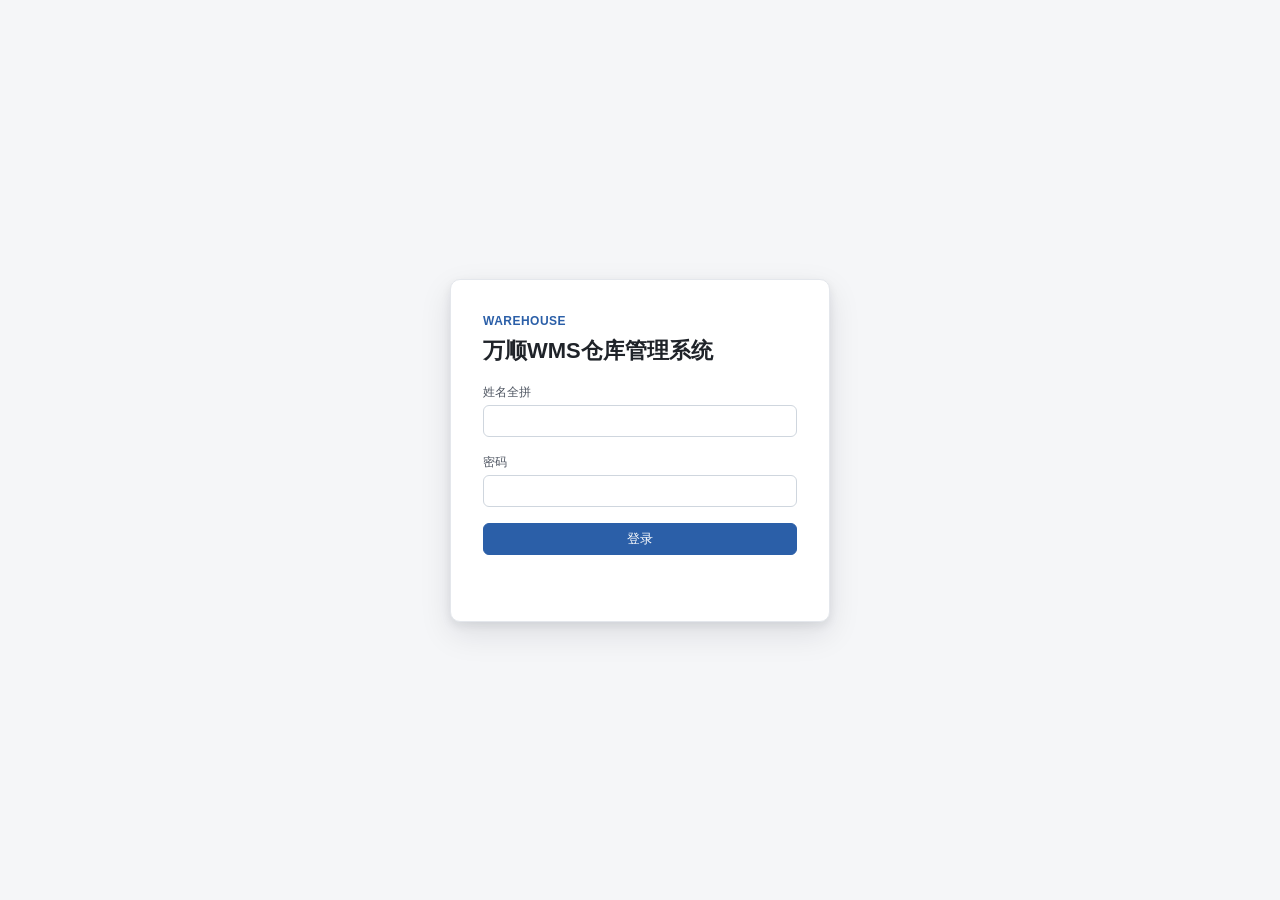
==== commit ae9687ad: "客户侧订阅透明：顶栏常显订阅到期徽标，临期 30 天内警告 - /api/branding 平台模式下附带订阅摘要（到期日、剩余天数、状态），   单公司老部署不返回，界面自动隐藏 - 客户后台顶栏右" ====
--- a/static/index.html
+++ b/static/index.html
@@ -62,6 +62,7 @@
   <main>
     <header class="topbar">
       <h2 id="pageTitle">工作台</h2>
+      <span id="subscriptionBadge" class="badge hidden"></span>
     </header>
     <section id="page"></section>
   </main>
--- a/static/styles.css
+++ b/static/styles.css
@@ -1,69 +1,104 @@
+/* ==========================================================================
+   万顺WMS — 设计令牌
+   间距 4px 栅格 / 圆角 4·6·10 三档 / 控件高 28(紧凑)·32(常规) / 字号 11·12·13·14
+   ========================================================================== */
 :root {
-  --bg: #eef2f7;
+  /* 灰阶 */
+  --bg: #f5f6f8;
   --panel: #ffffff;
-  --panel-soft: #f8fafc;
-  --line: #dbe3ea;
-  --line-strong: #b9c5ce;
-  --table-line: #b7c4cf;
-  --text: #172635;
-  --muted: #64748b;
-  --sidebar: #102138;
-  --sidebar-soft: #182f4a;
-  --sidebar-text: #b9c8d7;
+  --panel-soft: #f7f8fa;
+  --line: #e4e7ec;
+  --line-strong: #cfd6de;
+  --table-line: #eceef1;
+  --text: #1f2329;
+  --text-2: #4e5561;
+  --muted: #8a919f;
+
+  /* 深色侧栏 */
+  --sidebar: #16233a;
+  --sidebar-soft: #1d2c47;
+  --sidebar-text: #aab7c9;
+
+  /* 品牌与语义色 */
   --primary: #2b5fa8;
-  --primary-light: #eaf1fb;
-  --primary-dark: #1d4680;
+  --primary-light: #eef4fb;
+  --primary-dark: #24507e;
   --accent: #0f8b8d;
   --violet: #6941c6;
   --amber: #b76e00;
   --success: #16865a;
   --danger: #bf3b34;
   --warning: #96600f;
-  --focus: #77a9dd;
-  --shadow: 0 1px 2px rgba(16, 33, 56, .06), 0 8px 24px rgba(16, 33, 56, .05);
-  --shadow-strong: 0 2px 6px rgba(16, 33, 56, .08), 0 16px 40px rgba(16, 33, 56, .09);
-}
-
+  --focus: rgba(43, 95, 168, .18);
+
+  /* 圆角与投影 */
+  --radius-sm: 4px;
+  --radius-md: 6px;
+  --radius-lg: 10px;
+  --shadow: 0 1px 2px rgba(16, 24, 40, .04);
+  --shadow-strong: 0 4px 10px rgba(16, 24, 40, .08), 0 12px 32px rgba(16, 24, 40, .10);
+
+  /* 控件高度 */
+  --h-control: 32px;
+  --h-control-sm: 28px;
+}
+
+/* ==========================================================================
+   基础
+   ========================================================================== */
 * { box-sizing: border-box; }
 body {
   margin: 0;
   color: var(--text);
   background: var(--bg);
-  font: 14px/1.45 -apple-system, BlinkMacSystemFont, "Segoe UI", "PingFang SC", "Microsoft YaHei", sans-serif;
-  letter-spacing: 0;
+  font: 14px/1.5 -apple-system, BlinkMacSystemFont, "Segoe UI", "PingFang SC", "Microsoft YaHei", sans-serif;
 }
 button, input, select, textarea { font: inherit; }
 .hidden { display: none !important; }
 
+/* ==========================================================================
+   登录页
+   ========================================================================== */
 .login-view {
   min-height: 100vh;
   display: grid;
   place-items: center;
   padding: 24px;
+  background: var(--bg);
 }
 .login-panel {
-  width: min(390px, 100%);
-  padding: 28px;
+  width: min(380px, 100%);
+  padding: 32px;
   background: var(--panel);
   border: 1px solid var(--line);
-  border-radius: 8px;
-  box-shadow: var(--shadow);
+  border-radius: var(--radius-lg);
+  box-shadow: var(--shadow-strong);
   display: grid;
   gap: 16px;
 }
 .eyebrow {
-  margin: 0 0 3px;
+  margin: 0 0 4px;
   color: var(--primary);
   font-size: 12px;
-  font-weight: 700;
+  font-weight: 600;
   text-transform: uppercase;
-}
-.login-panel h1 { margin: 0; font-size: 25px; }
-
+  letter-spacing: .04em;
+}
+.login-panel h1 { margin: 0; font-size: 22px; font-weight: 650; }
+.login-company {
+  margin: 6px 0 0;
+  color: var(--muted);
+  font-size: 13px;
+  font-weight: 500;
+}
+
+/* ==========================================================================
+   壳层：侧栏 + 主区
+   ========================================================================== */
 .app-shell {
   min-height: 100vh;
   display: grid;
-  grid-template-columns: 220px minmax(0, 1fr);
+  grid-template-columns: 208px minmax(0, 1fr);
 }
 .sidebar {
   position: sticky;
@@ -71,15 +106,15 @@
   height: 100vh;
   display: flex;
   flex-direction: column;
-  padding: 18px 12px;
+  padding: 16px 10px 12px;
   color: var(--sidebar-text);
   background: var(--sidebar);
 }
 .brand-workspace {
   position: relative;
   margin: 0 0 14px;
-  padding: 2px 2px 12px;
-  border-bottom: 1px solid rgba(255,255,255,.10);
+  padding: 2px 4px 12px;
+  border-bottom: 1px solid rgba(255, 255, 255, .08);
 }
 .brand {
   display: flex;
@@ -89,40 +124,41 @@
 .brand-mark {
   display: grid;
   place-items: center;
-  width: 37px;
-  height: 37px;
-  flex: 0 0 37px;
+  width: 32px;
+  height: 32px;
+  flex: 0 0 32px;
   color: #fff;
-  background: linear-gradient(135deg, #3d76c9, #0f8b8d);
-  border-radius: 11px;
-  font-size: 18px;
-  font-weight: 800;
-  box-shadow: 0 7px 18px rgba(30,90,160,.38);
+  background: var(--primary);
+  border-radius: var(--radius-md);
+  font-size: 16px;
+  font-weight: 700;
 }
 .brand-copy {
   display: grid;
   gap: 4px;
   min-width: 0;
-  line-height: 1.1;
+  line-height: 1.2;
 }
 .brand-copy > strong {
   color: #fff;
-  font-size: 17px;
-  font-weight: 750;
-  letter-spacing: 0;
-}
+  font-size: 15px;
+  font-weight: 600;
+}
+.console-sub { color: #7e8ca3; font-size: 11px; }
+
+/* 项目切换器 */
 .project-switcher {
   display: flex;
   align-items: center;
   gap: 6px;
   width: 100%;
   max-width: 100%;
-  min-height: 28px;
-  padding: 3px 7px;
-  color: #c8d8e6;
-  background: rgba(255,255,255,.05);
-  border: 1px solid rgba(255,255,255,.16);
-  border-radius: 6px;
+  min-height: var(--h-control-sm);
+  padding: 3px 8px;
+  color: #c2cedd;
+  background: rgba(255, 255, 255, .05);
+  border: 1px solid rgba(255, 255, 255, .12);
+  border-radius: var(--radius-md);
   font-size: 12px;
   font-weight: 500;
   text-align: left;
@@ -132,14 +168,14 @@
 .project-switcher:hover,
 .project-switcher[aria-expanded="true"] {
   color: #fff;
-  background: rgba(255,255,255,.11);
-  border-color: rgba(255,255,255,.26);
+  background: rgba(255, 255, 255, .10);
+  border-color: rgba(255, 255, 255, .22);
 }
 .project-switcher:focus-visible {
-  outline: 2px solid rgba(122,170,225,.55);
+  outline: 2px solid rgba(122, 170, 225, .55);
   outline-offset: 1px;
 }
-.project-switcher.empty #projectSwitcherName { color: #8ba3ba; }
+.project-switcher.empty #projectSwitcherName { color: #7e8ca3; }
 #projectSwitcherName {
   flex: 1 1 auto;
   min-width: 0;
@@ -150,7 +186,7 @@
 }
 .switcher-arrow {
   flex: 0 0 auto;
-  color: #9db4c8;
+  color: #8ba0ba;
   transition: transform .15s ease;
 }
 .project-switcher[aria-expanded="true"] .switcher-arrow { transform: rotate(180deg); }
@@ -165,24 +201,23 @@
   z-index: 35;
   overflow: hidden;
   max-height: 236px;
-  padding: 5px;
-  color: #e7eff7;
-  background: linear-gradient(180deg, rgba(15,35,57,.98), rgba(10,26,43,.98));
-  border: 1px solid rgba(113,171,236,.30);
-  border-radius: 9px;
-  box-shadow: 0 14px 38px rgba(4,14,25,.42), inset 0 1px 0 rgba(255,255,255,.06);
-  backdrop-filter: blur(10px);
+  padding: 4px;
+  color: #d7e0ec;
+  background: #1c2c48;
+  border: 1px solid rgba(255, 255, 255, .10);
+  border-radius: 8px;
+  box-shadow: var(--shadow-strong);
 }
 .project-menu-head {
   display: flex;
   align-items: center;
   justify-content: space-between;
   gap: 8px;
-  padding: 5px 6px 7px;
-  color: #8ea9c1;
-  border-bottom: 1px solid rgba(255,255,255,.08);
-  font-size: 10.5px;
-  font-weight: 750;
+  padding: 5px 7px 7px;
+  color: #7e8ca3;
+  border-bottom: 1px solid rgba(255, 255, 255, .08);
+  font-size: 11px;
+  font-weight: 600;
 }
 .project-menu-list {
   max-height: 185px;
@@ -195,21 +230,20 @@
   align-items: center;
   gap: 7px;
   width: 100%;
-  min-height: 32px;
+  min-height: 30px;
   padding: 4px 7px;
-  color: #d7e5f0;
+  color: #c9d5e4;
   background: transparent;
   border: 0;
-  border-radius: 6px;
+  border-radius: var(--radius-md);
   font-size: 12px;
   text-align: left;
   cursor: pointer;
 }
-.project-option:hover { color: #fff; background: rgba(67,116,167,.24); }
+.project-option:hover { color: #fff; background: rgba(255, 255, 255, .08); }
 .project-option.active {
   color: #fff;
-  background: linear-gradient(90deg, rgba(43,95,168,.92), rgba(15,139,141,.78));
-  box-shadow: inset 0 0 0 1px rgba(154,205,247,.22);
+  background: var(--primary);
 }
 .project-option-name {
   overflow: hidden;
@@ -221,471 +255,299 @@
   font-size: 11px;
   text-align: right;
 }
-.project-option.active .project-option-check { color: #b9e3ff; }
+.project-option.active .project-option-check { color: #cfe2f8; }
 .project-menu-list::-webkit-scrollbar { width: 5px; }
 .project-menu-list::-webkit-scrollbar-thumb {
-  background: rgba(126,169,214,.55);
+  background: rgba(126, 169, 214, .45);
   border-radius: 999px;
 }
-.sidebar nav { flex: 1; display: grid; gap: 3px; }
+
+/* 导航 */
+.sidebar nav {
+  flex: 1;
+  display: grid;
+  gap: 14px;
+  align-content: start;
+  margin-top: 2px;
+}
+.nav-group { display: grid; gap: 2px; }
+.nav-title {
+  margin: 0 7px 4px;
+  color: #66748c;
+  font-size: 11px;
+  font-weight: 600;
+  letter-spacing: .06em;
+  text-transform: uppercase;
+}
 .sidebar nav button {
   width: 100%;
-  padding: 9px 10px;
+  min-height: 32px;
+  padding: 5px 8px;
+  display: flex;
+  align-items: center;
+  gap: 8px;
   border: 0;
-  border-radius: 5px;
-  color: var(--sidebar-text);
+  border-radius: var(--radius-md);
+  color: #b6c2d4;
   background: transparent;
+  font-size: 13px;
   text-align: left;
   cursor: pointer;
-}
-.sidebar nav button:hover { background: rgba(255,255,255,.08); color: #fff; }
-.sidebar nav button.active { background: #fff; color: var(--sidebar); font-weight: 650; }
+  transition: background .15s ease, color .15s ease;
+}
+.sidebar nav button:hover { background: rgba(255, 255, 255, .07); color: #fff; }
+.sidebar nav button.active { background: rgba(255, 255, 255, .12); color: #fff; font-weight: 500; }
+.sidebar nav button:focus-visible {
+  outline: 2px solid rgba(122, 170, 225, .55);
+  outline-offset: -1px;
+}
+.nav-dot { width: 5px; height: 5px; flex: 0 0 5px; border-radius: 50%; background: currentColor; opacity: .8; }
+button[data-tone="blue"] .nav-dot { background: #69a5f9; }
+button[data-tone="green"] .nav-dot { background: #47bd86; }
+button[data-tone="amber"] .nav-dot { background: #f0ab4b; }
+button[data-tone="teal"] .nav-dot { background: #48b8ba; }
+button[data-tone="cyan"] .nav-dot { background: #45a8d8; }
+button[data-tone="violet"] .nav-dot { background: #a487f1; }
+button[data-tone="slate"] .nav-dot { background: #91a5b8; }
+
+/* 侧栏用户区 */
 .sidebar-user {
-  padding: 12px 10px 8px;
-  border-top: 1px solid rgba(255,255,255,.14);
-  display: grid;
-  gap: 2px;
-}
-.sidebar-user strong { color: #fff; }
-.sidebar-user span { color: #9eaeba; }
-
+  display: grid;
+  grid-template-columns: 30px minmax(0, 1fr);
+  gap: 8px;
+  align-items: center;
+  margin: 0 0 6px;
+  padding: 10px 6px 0;
+  border-top: 1px solid rgba(255, 255, 255, .08);
+}
+.user-avatar {
+  display: grid;
+  place-items: center;
+  width: 30px;
+  height: 30px;
+  flex: 0 0 30px;
+  color: #fff;
+  background: rgba(255, 255, 255, .10);
+  border: 1px solid rgba(255, 255, 255, .12);
+  border-radius: 50%;
+  font-size: 12px;
+  font-weight: 600;
+}
+.user-copy { display: grid; min-width: 0; line-height: 1.25; }
+.user-copy strong {
+  overflow: hidden;
+  color: #fff;
+  font-size: 12.5px;
+  text-overflow: ellipsis;
+  white-space: nowrap;
+}
+.user-copy span { color: #7e8ca3; font-size: 11px; }
+.sidebar-actions {
+  grid-column: 1 / -1;
+  display: grid;
+  grid-template-columns: repeat(2, minmax(0, 1fr));
+  gap: 6px;
+  margin-top: 10px;
+  padding-bottom: 2px;
+}
+.sidebar-actions .btn {
+  min-height: 26px;
+  padding: 3px 6px;
+  font-size: 12px;
+  text-align: center;
+}
+
+/* ==========================================================================
+   主区：顶栏 + 页面
+   ========================================================================== */
 main { min-width: 0; }
 .topbar {
-  min-height: 58px;
-  padding: 0 26px;
+  position: sticky;
+  top: 0;
+  z-index: 6;
+  min-height: 52px;
+  padding: 0 24px;
+  display: flex;
+  align-items: center;
+  justify-content: space-between;
   background: var(--panel);
   border-bottom: 1px solid var(--line);
-  display: flex;
-  align-items: center;
-  justify-content: space-between;
-}
-.topbar h2 { margin: 0; font-size: 19px; }
+}
+.topbar h2 { margin: 0; font-size: 17px; font-weight: 650; }
 .top-actions { display: flex; align-items: center; gap: 8px; }
-#page { padding: 24px 26px 42px; display: grid; gap: 16px; }
-
+#page { padding: 20px 24px 40px; display: grid; gap: 16px; align-content: start; }
+#projectSelect { width: 100%; min-height: var(--h-control-sm); }
+
+/* ==========================================================================
+   面板与栅格
+   ========================================================================== */
 .panel {
   padding: 16px;
   background: var(--panel);
   border: 1px solid var(--line);
-  border-radius: 7px;
+  border-radius: 8px;
   box-shadow: var(--shadow);
   overflow-x: auto;
 }
-.panel > h3 { margin: 0 0 13px; font-size: 16px; }
+.panel > h3 { margin: 0 0 12px; font-size: 15px; font-weight: 650; }
 .panel-header {
   display: flex;
   align-items: center;
   justify-content: space-between;
   gap: 12px;
-  margin-bottom: 13px;
-}
-.panel-header h3 { margin: 0; }
+  margin-bottom: 12px;
+}
+.panel-header h3 { margin: 0; font-size: 15px; font-weight: 650; }
+.panel-caption { margin: 3px 0 0; color: var(--muted); font-size: 12px; }
 
 .grid-2 { display: grid; grid-template-columns: repeat(2, minmax(220px, 1fr)); gap: 16px; }
 .grid-4 { display: grid; grid-template-columns: repeat(4, minmax(130px, 1fr)); gap: 12px; }
 .metrics { display: grid; grid-template-columns: repeat(5, minmax(120px, 1fr)); gap: 12px; }
 .metric {
-  min-height: 86px;
-  padding: 13px;
+  min-height: 80px;
+  padding: 12px 14px;
+  background: var(--panel);
   border: 1px solid var(--line);
-  border-radius: 7px;
-  background: #fff;
-}
-.metric strong { display: block; margin-top: 8px; font-size: 23px; }
-.metric span { color: var(--muted); }
-
-form.toolbar {
-  display: grid;
-  grid-template-columns: repeat(5, minmax(130px, 1fr)) auto;
-  gap: 10px;
-  align-items: end;
-}
-.fields { display: grid; gap: 11px; }
-.fields-row {
-  display: grid;
-  grid-template-columns: repeat(4, minmax(140px, 1fr));
-  gap: 11px;
-}
-.fields-row.wide { grid-template-columns: repeat(5, minmax(125px, 1fr)); }
-.table-top { margin-top: 12px; }
-.assignment {
-  margin-top: 12px;
-  display: grid;
-  gap: 8px;
-  color: var(--muted);
-  font-size: 12px;
-}
-.assignment > div {
-  display: flex;
-  flex-wrap: wrap;
-  gap: 10px;
-}
-.assignment.disabled > div { opacity: .45; pointer-events: none; }
-.assignment .check {
-  display: flex;
-  align-items: center;
-  gap: 5px;
-  color: var(--text);
-  font-size: 13px;
-}
-.assignment .check input { width: 15px; min-height: 15px; }
-label { display: grid; gap: 4px; color: var(--muted); font-size: 12px; }
-input, select, textarea {
-  width: 100%;
-  min-height: 34px;
-  padding: 6px 9px;
-  color: var(--text);
-  background: #fff;
-  border: 1px solid var(--line-strong);
-  border-radius: 5px;
-  outline: none;
-}
-input:focus, select:focus, textarea:focus {
-  border-color: var(--focus);
-  box-shadow: 0 0 0 3px rgba(121,181,216,.22);
-}
-textarea { min-height: 100px; resize: vertical; }
-
-.btn {
-  min-height: 34px;
-  padding: 6px 12px;
-  border: 1px solid var(--line-strong);
-  border-radius: 5px;
-  background: #fff;
-  color: var(--text);
-  cursor: pointer;
-  white-space: nowrap;
-}
-.btn:hover { background: #edf2f5; }
-.btn.primary { background: var(--primary); border-color: var(--primary); color: #fff; }
-.btn.primary:hover { background: var(--primary-dark); }
-.btn.success { background: var(--success); border-color: var(--success); color: #fff; }
-.btn.success:hover { filter: brightness(.95); }
-.btn.danger { color: var(--danger); }
-.btn.ghost { border-color: rgba(255,255,255,.28); background: transparent; color: var(--sidebar-text); }
-.btn.ghost:hover { background: rgba(255,255,255,.08); color: #fff; }
-.btn.small { min-height: 29px; padding: 4px 8px; font-size: 12px; }
-.actions { display: flex; flex-wrap: wrap; gap: 8px; align-items: center; }
-
-table { width: 100%; border-collapse: collapse; }
-th, td { padding: 9px 10px; border-bottom: 1px solid var(--line); text-align: left; vertical-align: middle; }
-th { color: var(--muted); background: #f7f9fa; font-size: 12px; font-weight: 650; white-space: nowrap; }
-td { min-height: 38px; }
-tbody tr:hover { background: #f8fafb; }
-.table-wrap { overflow-x: auto; }
-.empty { padding: 24px; color: var(--muted); text-align: center; }
-.nowrap { white-space: nowrap; }
-.mono { font-family: ui-monospace, SFMono-Regular, Menlo, monospace; }
-.muted { color: var(--muted); }
-.form-error { min-height: 20px; margin: 0; color: var(--danger); }
-.result-box {
-  padding: 10px 12px;
-  border-left: 3px solid var(--success);
-  background: #edf7f2;
-}
-.result-box.error { border-color: var(--danger); background: #fbf0ef; }
-.result-title { display: flex; justify-content: space-between; gap: 10px; font-weight: 650; }
-.badge {
-  display: inline-block;
-  min-width: 58px;
-  padding: 2px 7px;
-  border-radius: 999px;
-  text-align: center;
-  font-size: 12px;
+  border-radius: 8px;
+}
+.metric span { color: var(--muted); font-size: 12px; }
+.metric strong {
+  display: block;
+  margin-top: 6px;
+  font-size: 22px;
   font-weight: 650;
-}
-.badge.pending, .badge.pending_picking { color: var(--warning); background: #f7ecd8; }
-.badge.completed { color: var(--success); background: #e2f2ea; }
-.badge.active { color: var(--primary); background: #e5f0f5; }
-.badge.success { color: var(--success); background: #e2f2ea; }
-.badge.warning { color: var(--warning); background: #f7ecd8; }
-.badge.disabled { color: var(--danger); background: #f6e4e2; }
-.template-tabs { display: flex; gap: 6px; margin-bottom: 12px; }
-.segment {
-  padding: 6px 11px;
-  border: 1px solid var(--line-strong);
-  border-radius: 5px;
-  background: #fff;
-  cursor: pointer;
-}
-.segment.active { background: var(--sidebar); border-color: var(--sidebar); color: #fff; }
-
-.toast {
-  position: fixed;
-  right: 22px;
-  bottom: 22px;
-  z-index: 20;
-  max-width: 420px;
-  padding: 11px 14px;
-  color: #fff;
-  background: #253241;
-  border-radius: 6px;
-  box-shadow: 0 6px 20px rgba(20,30,40,.2);
-}
-.toast.error { background: var(--danger); }
-
-.pick-detail { display: grid; gap: 14px; }
-.pick-head {
-  display: grid;
-  grid-template-columns: repeat(auto-fit, minmax(120px, 1fr));
-  gap: 10px;
-}
-.print-area { display: none; }
-
-.view-toggle {
-  display: inline-flex;
-  gap: 0;
-  border: 1px solid var(--line-strong);
-  border-radius: 6px;
-  overflow: hidden;
-  margin-bottom: 8px;
-}
-.view-toggle button {
-  padding: 6px 14px;
-  border: 0;
-  border-right: 1px solid var(--line-strong);
-  background: #fff;
-  color: var(--text-muted);
-  cursor: pointer;
-  font-size: 13px;
-}
-.view-toggle button:last-child { border-right: 0; }
-.view-toggle button.active {
-  background: var(--sidebar);
-  color: #fff;
-  font-weight: 600;
-}
-.column-panel {
-  display: grid;
-  grid-template-columns: repeat(2, minmax(120px, 1fr));
-  gap: 6px 14px;
-  min-width: 280px;
-}
-.check-line {
-  display: flex;
-  align-items: center;
-  gap: 6px;
-  font-size: 13px;
-  white-space: nowrap;
-}
-.check-line input { margin: 0; }
-
-/* Modern operations layout */
-body {
-  background:
-    radial-gradient(circle at 920px -180px, rgba(47, 115, 188, .12), transparent 34%),
-    radial-gradient(circle at -100px 500px, rgba(15, 139, 141, .10), transparent 30%),
-    var(--bg);
-}
-.login-view {
-  background:
-    radial-gradient(circle at 70% 20%, rgba(47,115,188,.18), transparent 34%),
-    radial-gradient(circle at 20% 85%, rgba(105,65,198,.12), transparent 32%),
-    #102138;
-}
-.login-panel {
-  border: 0;
-  border-radius: 14px;
-  box-shadow: var(--shadow-strong);
-}
-.app-shell { grid-template-columns: 188px minmax(0, 1fr); }
-.sidebar {
-  padding: 16px 10px 14px;
-  background: linear-gradient(180deg, #0b1a2c 0%, #102138 42%, #17324d 100%);
-  box-shadow: 1px 0 0 rgba(255,255,255,.05);
-}
-.sidebar nav {
-  margin-top: 2px;
-}
-.sidebar nav { display: grid; gap: 13px; align-content: start; }
-.nav-title {
-  margin: 0 7px 5px;
-  color: #7994ad;
-  font-size: 10px;
-  font-weight: 750;
-  letter-spacing: .08em;
-  text-transform: uppercase;
-}
-.nav-group { display: grid; gap: 2px; }
-.sidebar nav button {
-  width: 100%;
-  min-height: 31px;
-  padding: 5px 7px;
-  border-radius: 7px;
-  color: #c5d3e0;
-  font-size: 12.5px;
-  letter-spacing: -.01em;
-  display: flex;
-  align-items: center;
-  gap: 7px;
-  transition: background .15s ease, color .15s ease, transform .15s ease;
-}
-.sidebar nav button:hover { background: rgba(255,255,255,.075); color: #fff; transform: translateX(1px); }
-.sidebar nav button.active {
-  background: linear-gradient(90deg, rgba(255,255,255,.18), rgba(255,255,255,.06));
-  color: #fff;
-}
-.nav-dot { width: 5px; height: 5px; flex: 0 0 5px; border-radius: 50%; background: currentColor; opacity: .75; }
-button[data-tone="blue"] .nav-dot { background: #69a5f9; }
-button[data-tone="green"] .nav-dot { background: #47bd86; }
-button[data-tone="amber"] .nav-dot { background: #f0ab4b; }
-button[data-tone="teal"] .nav-dot { background: #48b8ba; }
-button[data-tone="violet"] .nav-dot { background: #a487f1; }
-button[data-tone="slate"] .nav-dot { background: #91a5b8; }
-.sidebar-user {
-  display: grid;
-  grid-template-columns: 29px minmax(0, 1fr);
-  gap: 8px;
-  margin: 0 0 8px;
-  padding: 10px 7px 11px;
-}
-.user-avatar {
-  display: grid;
-  place-items: center;
-  width: 29px;
-  height: 29px;
-  flex: 0 0 29px;
-  color: #fff;
-  background: rgba(255,255,255,.11);
-  border: 1px solid rgba(255,255,255,.13);
-  border-radius: 50%;
-  font-weight: 750;
-}
-.user-copy { display: grid; min-width: 0; line-height: 1.2; }
-.user-copy strong { overflow: hidden; color: #fff; font-size: 12px; text-overflow: ellipsis; white-space: nowrap; }
-.user-copy span { color: #8ba3ba; font-size: 10.5px; }
-.sidebar-actions {
-  grid-column: 1 / -1;
-  display: grid;
-  grid-template-columns: repeat(2, minmax(0, 1fr));
-  gap: 5px;
-  margin-top: 8px;
-}
-.sidebar-actions .btn {
-  min-height: 27px;
-  padding: 4px 6px;
-  color: #b8c7d5;
-  font-size: 11.5px;
-  text-align: center;
-}
-.sidebar-actions .btn:hover { color: #fff; }
-
-.topbar {
-  position: sticky;
-  top: 0;
-  z-index: 6;
-  min-height: 60px;
-  padding: 0 28px;
-  background: rgba(255,255,255,.9);
-  border-bottom: 1px solid var(--line);
-  backdrop-filter: blur(10px);
-}
-.topbar h2 { letter-spacing: -.02em; }
-#projectSelect { width: 100%; min-height: 28px; }
-#page { padding: 24px 28px 48px; align-content: start; }
-
-.panel {
-  border-radius: 12px;
-  box-shadow: var(--shadow);
-}
-.panel > h3, .panel-header h3 { letter-spacing: -.015em; }
-.panel-caption { margin: 3px 0 0; color: var(--muted); font-size: 12px; }
-.metric {
-  position: relative;
-  overflow: hidden;
-  border-radius: 10px;
-  box-shadow: var(--shadow);
-}
-.metric::after {
-  content: "";
-  position: absolute;
-  right: -20px;
-  top: -18px;
-  width: 76px;
-  height: 76px;
-  border-radius: 50%;
-  background: var(--metric-color, rgba(43,95,168,.12));
-  opacity: .42;
-}
-.metric.tone-blue { --metric-color: rgba(43,95,168,.17); }
-.metric.tone-green { --metric-color: rgba(22,134,90,.16); }
-.metric.tone-amber { --metric-color: rgba(183,110,0,.16); }
-.metric.tone-violet { --metric-color: rgba(105,65,198,.15); }
-.metric.tone-teal { --metric-color: rgba(15,139,141,.16); }
+  font-variant-numeric: tabular-nums;
+}
 .metric.tone-blue strong { color: var(--primary); }
 .metric.tone-green strong { color: var(--success); }
 .metric.tone-amber strong { color: var(--amber); }
 .metric.tone-violet strong { color: var(--violet); }
 .metric.tone-teal strong { color: var(--accent); }
 
-input, select, textarea { border-radius: 6px; transition: border-color .15s ease, box-shadow .15s ease; }
-.btn { border-radius: 6px; transition: transform .12s ease, background .15s ease, box-shadow .15s ease; }
-.btn.primary { background: linear-gradient(135deg, #356bab, #25578d); box-shadow: 0 4px 12px rgba(43,95,168,.18); }
-.btn.primary:hover { transform: translateY(-1px); }
-.chip {
-  display: inline-flex;
-  align-items: center;
-  min-height: 22px;
-  padding: 2px 8px;
-  color: #43566a;
-  background: #eef3f8;
-  border: 1px solid #d8e1ea;
-  border-radius: 999px;
-  font-size: 11.5px;
-  font-weight: 650;
-}
-.chip.subtle { color: #536073; background: #f5f7fa; }
-.chip.tone-blue { color: #24518f; background: #e9f1fb; border-color: #c9dcf2; }
-.chip.tone-green { color: #166d4a; background: #e8f6ef; border-color: #c7e7d7; }
-.chip.tone-amber { color: #8a5300; background: #fdf1dd; border-color: #f0d8ad; }
-
-/* Inventory filter and paginated table */
-.filter-panel {
-  overflow: visible;
-  padding: 12px 14px;
-  border-top: 3px solid rgba(43,95,168,.65);
-}
-.compact-filter {
-  display: flex;
-  align-items: flex-end;
+/* ==========================================================================
+   表单与输入控件
+   ========================================================================== */
+form.toolbar {
+  display: grid;
+  grid-template-columns: repeat(5, minmax(130px, 1fr)) auto;
   gap: 10px;
-}
-.filter-grid {
-  display: grid;
-  flex: 1;
-  gap: 8px;
-  grid-template-columns: repeat(6, minmax(108px, 1fr));
-}
-.primary-filter-grid label { gap: 3px; font-size: 11px; }
-.primary-filter-grid input,
-.primary-filter-grid select { min-height: 30px; padding: 4px 7px; font-size: 12.5px; }
-.filter-actions {
-  display: flex;
-  align-items: flex-end;
-  gap: 6px;
-  margin: 0;
-}
-.filter-popover { position: relative; }
-.filter-popover summary {
-  display: inline-flex;
-  align-items: center;
-  justify-content: center;
-  min-height: 30px;
+  align-items: end;
+}
+.fields { display: grid; gap: 12px; }
+.fields-row {
+  display: grid;
+  grid-template-columns: repeat(4, minmax(140px, 1fr));
+  gap: 12px;
+}
+.fields-row.wide { grid-template-columns: repeat(5, minmax(125px, 1fr)); }
+.table-top { margin-top: 12px; }
+
+label {
+  display: grid;
+  gap: 4px;
+  color: var(--text-2);
+  font-size: 12px;
+}
+input, select, textarea {
+  width: 100%;
+  min-height: var(--h-control);
   padding: 5px 10px;
   color: var(--text);
   background: #fff;
   border: 1px solid var(--line-strong);
-  border-radius: 6px;
+  border-radius: var(--radius-md);
+  font-size: 13px;
+  outline: none;
+  transition: border-color .15s ease, box-shadow .15s ease;
+}
+input::placeholder, textarea::placeholder { color: #a6adb8; }
+input:focus, select:focus, textarea:focus {
+  border-color: var(--primary);
+  box-shadow: 0 0 0 3px var(--focus);
+}
+textarea { min-height: 96px; resize: vertical; line-height: 1.5; }
+
+.assignment {
+  margin-top: 12px;
+  display: grid;
+  gap: 8px;
+  color: var(--muted);
+  font-size: 12px;
+}
+.assignment > div {
+  display: flex;
+  flex-wrap: wrap;
+  gap: 10px;
+}
+.assignment.disabled > div { opacity: .45; pointer-events: none; }
+.assignment .check {
+  display: flex;
+  align-items: center;
+  gap: 5px;
+  color: var(--text);
+  font-size: 13px;
+}
+.assignment .check input { width: 15px; min-height: 15px; }
+
+.form-error { min-height: 18px; margin: 0; color: var(--danger); font-size: 12px; }
+.form-hint { margin: 0; color: var(--muted); font-size: 12px; }
+
+/* 库存筛选区（紧凑行：28px 控件） */
+.filter-panel {
+  overflow: visible;
+  padding: 12px 16px;
+}
+.compact-filter {
+  display: flex;
+  align-items: flex-end;
+  gap: 10px;
+}
+.filter-grid {
+  display: grid;
+  flex: 1;
+  gap: 8px;
+  grid-template-columns: repeat(6, minmax(108px, 1fr));
+}
+.primary-filter-grid label { gap: 3px; font-size: 11px; }
+.primary-filter-grid input,
+.primary-filter-grid select {
+  min-height: var(--h-control-sm);
+  padding: 3px 8px;
+  font-size: 12.5px;
+}
+.filter-actions {
+  display: flex;
+  align-items: flex-end;
+  gap: 6px;
+  margin: 0;
+}
+.filter-actions .btn {
+  min-height: var(--h-control-sm);
+  padding: 4px 12px;
+  font-size: 12.5px;
+}
+.filter-popover { position: relative; }
+.filter-popover summary {
+  display: inline-flex;
+  align-items: center;
+  justify-content: center;
+  min-height: var(--h-control-sm);
+  padding: 4px 10px;
+  color: var(--text);
+  background: #fff;
+  border: 1px solid var(--line-strong);
+  border-radius: var(--radius-md);
   font-size: 12.5px;
   list-style: none;
   cursor: pointer;
+  transition: background .15s ease, border-color .15s ease;
 }
 .filter-popover summary::-webkit-details-marker { display: none; }
-.filter-popover summary:hover { background: #edf2f5; }
+.filter-popover summary:hover { background: var(--panel-soft); }
 .filter-popover[open] summary {
   color: var(--primary);
-  border-color: var(--focus);
-  box-shadow: 0 0 0 3px rgba(119,169,221,.16);
+  border-color: var(--primary);
+  box-shadow: 0 0 0 3px var(--focus);
 }
 .filter-popover-panel {
   position: absolute;
@@ -693,14 +555,14 @@
   top: calc(100% + 7px);
   z-index: 15;
   width: min(620px, calc(100vw - 72px));
-  padding: 12px;
+  padding: 14px;
   background: #fff;
-  border: 1px solid var(--line-strong);
-  border-radius: 9px;
+  border: 1px solid var(--line);
+  border-radius: 8px;
   box-shadow: var(--shadow-strong);
   display: grid;
   grid-template-columns: repeat(4, minmax(115px, 1fr));
-  gap: 9px;
+  gap: 10px;
 }
 .filter-popover-panel::before {
   content: "";
@@ -710,69 +572,261 @@
   width: 9px;
   height: 9px;
   background: #fff;
-  border-top: 1px solid var(--line-strong);
-  border-left: 1px solid var(--line-strong);
+  border-top: 1px solid var(--line);
+  border-left: 1px solid var(--line);
   transform: rotate(45deg);
 }
 .filter-popover-panel label { gap: 3px; font-size: 11px; }
 .filter-popover-panel input,
-.filter-popover-panel select { min-height: 30px; padding: 4px 7px; font-size: 12.5px; }
-.filter-actions .btn { min-height: 30px; padding: 5px 10px; font-size: 12.5px; }
-.result-panel { border-top: 3px solid rgba(15,139,141,.55); }
+.filter-popover-panel select {
+  min-height: var(--h-control-sm);
+  padding: 3px 8px;
+  font-size: 12.5px;
+}
+.result-panel { padding-top: 14px; }
 .table-stats { display: flex; flex-wrap: wrap; gap: 6px; margin-top: 8px; }
+
+/* ==========================================================================
+   按钮
+   ========================================================================== */
+.btn {
+  display: inline-flex;
+  align-items: center;
+  justify-content: center;
+  min-height: var(--h-control);
+  padding: 0 14px;
+  border: 1px solid var(--line-strong);
+  border-radius: var(--radius-md);
+  background: #fff;
+  color: var(--text);
+  font-size: 13px;
+  font-weight: 500;
+  cursor: pointer;
+  white-space: nowrap;
+  transition: background .15s ease, border-color .15s ease, color .15s ease;
+}
+.btn:hover { background: var(--panel-soft); border-color: #b9c2cd; }
+.btn:focus-visible { outline: 2px solid var(--focus); outline-offset: 1px; }
+.btn:active { background: #eef0f3; }
+
+.btn.primary {
+  background: var(--primary);
+  border-color: var(--primary);
+  color: #fff;
+}
+.btn.primary:hover { background: var(--primary-dark); border-color: var(--primary-dark); }
+.btn.primary:active { background: #1e456e; }
+
+.btn.success {
+  background: var(--success);
+  border-color: var(--success);
+  color: #fff;
+}
+.btn.success:hover { background: #127049; border-color: #127049; }
+
+.btn.danger {
+  color: var(--danger);
+  border-color: #e3c2bf;
+}
+.btn.danger:hover { background: #fbf1f0; border-color: var(--danger); }
+
+.btn.ghost {
+  border-color: rgba(255, 255, 255, .18);
+  background: transparent;
+  color: var(--sidebar-text);
+}
+.btn.ghost:hover {
+  background: rgba(255, 255, 255, .08);
+  border-color: rgba(255, 255, 255, .30);
+  color: #fff;
+}
+.btn.small {
+  min-height: var(--h-control-sm);
+  padding: 0 10px;
+  font-size: 12px;
+}
+.actions { display: flex; flex-wrap: wrap; gap: 8px; align-items: center; }
+
+/* 分段切换 */
+.template-tabs { display: flex; gap: 6px; margin-bottom: 12px; }
+.segment {
+  display: inline-flex;
+  align-items: center;
+  min-height: var(--h-control-sm);
+  padding: 0 12px;
+  border: 1px solid var(--line);
+  border-radius: var(--radius-md);
+  background: #fff;
+  color: var(--text-2);
+  font-size: 12.5px;
+  cursor: pointer;
+  transition: background .15s ease, border-color .15s ease, color .15s ease;
+}
+.segment:hover { border-color: #b9c2cd; color: var(--text); }
+.segment.active {
+  background: var(--primary-light);
+  border-color: #bcd2ec;
+  color: var(--primary);
+  font-weight: 550;
+}
+.view-toggle {
+  display: inline-flex;
+  gap: 2px;
+  padding: 2px;
+  background: #eef0f3;
+  border-radius: 7px;
+  margin-bottom: 8px;
+}
+.view-toggle button {
+  padding: 4px 12px;
+  border: 0;
+  border-radius: 5px;
+  background: transparent;
+  color: var(--text-2);
+  cursor: pointer;
+  font-size: 12.5px;
+  transition: background .15s ease, color .15s ease, box-shadow .15s ease;
+}
+.view-toggle button.active {
+  background: #fff;
+  color: var(--primary);
+  font-weight: 550;
+  box-shadow: 0 1px 2px rgba(16, 24, 40, .10);
+}
+
+/* ==========================================================================
+   表格
+   ========================================================================== */
+table { width: 100%; border-collapse: collapse; }
+th, td {
+  padding: 8px 10px;
+  border-bottom: 1px solid var(--table-line);
+  text-align: left;
+  vertical-align: middle;
+}
+th {
+  color: var(--text-2);
+  background: var(--panel-soft);
+  font-size: 12px;
+  font-weight: 600;
+  white-space: nowrap;
+}
+tbody tr:hover { background: #f8fafc; }
+.table-wrap { overflow-x: auto; }
+.empty { padding: 28px; color: var(--muted); text-align: center; font-size: 13px; }
+.nowrap { white-space: nowrap; }
+.mono { font-family: ui-monospace, SFMono-Regular, Menlo, monospace; }
+.muted { color: var(--muted); }
+
+/* 库存大表 */
 .inventory-table-wrap {
-  max-height: min(60vh, 680px);
+  max-height: min(62vh, 700px);
   overflow: auto;
-  border: 1.5px solid #98a9b7;
-  border-radius: 9px;
+  border: 1px solid var(--line);
+  border-radius: 8px;
   background: #fff;
-  box-shadow: inset 0 0 0 1px rgba(255,255,255,.65);
 }
 table.data-table { border-collapse: separate; border-spacing: 0; }
 table.data-table th {
   position: sticky;
   top: 0;
   z-index: 2;
-  color: #fff;
-  background: linear-gradient(180deg, #365f92, #2a4f7b);
-  border-bottom: 2px solid #23476c;
-  box-shadow: inset 0 -1px 0 rgba(255,255,255,.14);
-}
-table.data-table th, table.data-table td {
-  border-right: 1px solid #b8c5d0;
-  border-bottom: 1px solid #b8c5d0;
-}
-table.data-table th:last-child, table.data-table td:last-child { border-right: 0; }
-table.data-table tbody tr:nth-child(even) { background: #f7f9fb; }
-table.data-table tbody tr:hover { background: #edf4fb; }
+  color: var(--text-2);
+  background: var(--panel-soft);
+  border-bottom: 1px solid var(--line);
+  box-shadow: inset 0 -1px 0 var(--table-line);
+}
+table.data-table th, table.data-table td { border-bottom: 1px solid var(--table-line); }
+table.data-table tbody tr:last-child td { border-bottom: 0; }
+table.data-table tbody tr:hover { background: #f7f9fc; }
 .inventory-table { min-width: 1560px; }
-.inventory-table td, .inventory-table th { padding: 8px 9px; }
+.inventory-table td, .inventory-table th { padding: 7px 10px; }
 .inventory-table th { white-space: nowrap; }
 .inventory-table .numeric { text-align: right; font-variant-numeric: tabular-nums; }
-.inventory-table .available { color: var(--success); font-weight: 700; }
-.inventory-table .product-code { color: var(--primary); font-weight: 650; }
-.inventory-table .index-cell { width: 52px; color: var(--muted); text-align: right; }
+.inventory-table .available { color: var(--success); font-weight: 600; }
+.inventory-table .product-code { color: var(--primary); font-weight: 550; }
+.inventory-table .index-cell { width: 52px; color: var(--muted); text-align: right; font-variant-numeric: tabular-nums; }
 .inventory-table .check-cell { width: 42px; text-align: center; }
-.inventory-table td small { display: block; margin-top: 1px; color: var(--muted); font-size: 10.5px; }
+.inventory-table td small { display: block; margin-top: 1px; color: var(--muted); font-size: 11px; }
 .table-check { width: 15px; min-height: 15px; padding: 0; accent-color: var(--primary); }
 .inventory-table th.sortable { cursor: pointer; user-select: none; }
-.inventory-table th.sortable:hover { background: #436f9f; }
-.inventory-table th.sort-active { background: #1f4468; box-shadow: inset 0 -2px 0 var(--accent); }
-.sort-mark { margin-left: 5px; font-size: 9px; opacity: .72; }
-.inventory-table tbody tr.selected { background: #eaf2fb; }
-.inventory-table tbody tr.selected td { box-shadow: inset 0 0 0 1px rgba(43,95,168,.14); }
+.inventory-table th.sortable:hover { background: #eef0f4; color: var(--text); }
+.inventory-table th.sort-active { color: var(--primary); background: #e9f0f9; box-shadow: inset 0 -2px 0 var(--primary); }
+.sort-mark { margin-left: 4px; font-size: 9px; opacity: .8; }
+.inventory-table tbody tr.selected { background: var(--primary-light); }
+.inventory-table tbody tr.selected td { box-shadow: inset 0 0 0 1px rgba(43, 95, 168, .12); }
 .hidden-sort-key { display: none; }
-.chip.tone-violet { color: #55389d; background: #f1edfb; border-color: #dbcff5; }
-.inventory-table td.danger, .inventory-table td.warning, .inventory-table td.success { font-weight: 650; }
+.cell-title { color: var(--text); font-weight: 550; }
+.cell-subtitle { margin-top: 2px; color: var(--muted); font-size: 12px; }
+.quantity-title { font-size: 14px; font-weight: 650; color: var(--primary); font-variant-numeric: tabular-nums; }
+.row-muted td { color: var(--muted); }
+.row-muted .quantity-title { color: var(--muted); }
+.status-stack { display: flex; flex-wrap: wrap; gap: 4px; }
+.inventory-table td.danger, .inventory-table td.warning, .inventory-table td.success { font-weight: 600; }
 .inventory-table td.danger { color: var(--danger); }
 .inventory-table td.warning { color: var(--warning); }
 .inventory-table td.success { color: var(--success); }
-.cell-title { color: var(--text); font-weight: 650; }
-.cell-subtitle { margin-top: 2px; color: var(--muted); font-size: 11.5px; }
-.quantity-title { font-size: 16px; font-weight: 760; color: #1b4b7d; }
-.row-muted td { color: #71828f; }
-.row-muted .quantity-title { color: #71828f; }
-.status-stack { display: flex; flex-wrap: wrap; gap: 4px; }
+
+/* ==========================================================================
+   徽标与标签
+   ========================================================================== */
+.badge {
+  display: inline-block;
+  min-width: 58px;
+  padding: 1px 8px;
+  border-radius: 999px;
+  text-align: center;
+  font-size: 12px;
+  font-weight: 500;
+}
+.badge.pending, .badge.pending_picking { color: var(--warning); background: #faf3e2; }
+.badge.completed { color: var(--success); background: #e6f4ee; }
+.badge.active { color: var(--primary); background: var(--primary-light); }
+.badge.success { color: var(--success); background: #e6f4ee; }
+.badge.warning { color: var(--warning); background: #faf3e2; }
+.badge.disabled { color: var(--danger); background: #fbeceb; }
+
+.chip {
+  display: inline-flex;
+  align-items: center;
+  min-height: 22px;
+  padding: 1px 8px;
+  color: var(--text-2);
+  background: var(--panel-soft);
+  border: 1px solid var(--line);
+  border-radius: 999px;
+  font-size: 12px;
+  font-weight: 500;
+}
+.chip.subtle { color: var(--muted); background: #fafbfc; }
+.chip.tone-blue { color: #24518f; background: #e9f1fb; border-color: #d3e3f6; }
+.chip.tone-green { color: #166d4a; background: #e8f6ef; border-color: #cde9dc; }
+.chip.tone-amber { color: #8a5300; background: #fdf1dd; border-color: #f2ddb4; }
+.chip.tone-violet { color: #55389d; background: #f1edfb; border-color: #e0d5f6; }
+
+/* ==========================================================================
+   结果提示 / 拣货详情 / 分页 / 浮层
+   ========================================================================== */
+.result-box {
+  padding: 10px 12px;
+  border: 1px solid #cde7da;
+  border-radius: var(--radius-md);
+  background: #f2faf6;
+  font-size: 13px;
+}
+.result-box.error {
+  border-color: #f0cfcc;
+  background: #fdf3f2;
+}
+.result-title { display: flex; justify-content: space-between; gap: 10px; font-weight: 600; }
+
+.pick-detail { display: grid; gap: 14px; }
+.pick-head {
+  display: grid;
+  grid-template-columns: repeat(auto-fit, minmax(120px, 1fr));
+  gap: 10px;
+}
+
 .pagination {
   display: flex;
   align-items: center;
@@ -783,15 +837,83 @@
   font-size: 12px;
 }
 .pagination-tools { display: flex; align-items: center; gap: 5px; }
-.pagination-tools select { width: 91px; min-height: 28px; font-size: 12px; }
+.pagination-tools select { width: 91px; min-height: var(--h-control-sm); font-size: 12px; }
 .page-number { min-width: 31px; }
 .page-ellipsis { color: var(--muted); }
-.pagination .btn[disabled] { opacity: .42; cursor: not-allowed; }
-
+.pagination .btn[disabled] { opacity: .4; cursor: not-allowed; }
+
+.toast {
+  position: fixed;
+  right: 20px;
+  bottom: 20px;
+  z-index: 20;
+  max-width: 420px;
+  padding: 10px 14px;
+  color: #fff;
+  background: #2b3240;
+  border-radius: 8px;
+  box-shadow: var(--shadow-strong);
+  font-size: 13px;
+}
+.toast.error { background: var(--danger); }
+
+.column-panel {
+  display: grid;
+  grid-template-columns: repeat(2, minmax(120px, 1fr));
+  gap: 6px 14px;
+  min-width: 280px;
+}
+.check-line {
+  display: flex;
+  align-items: center;
+  gap: 6px;
+  font-size: 13px;
+  white-space: nowrap;
+}
+.check-line input { margin: 0; }
+
+.print-area { display: none; }
+
+/* ==========================================================================
+   平台层（控制台）
+   ========================================================================== */
+.platform-notice {
+  max-width: 460px;
+  margin: 12vh auto;
+  padding: 28px 30px;
+  background: #fff;
+  border: 1px solid var(--line);
+  border-radius: var(--radius-lg);
+  text-align: center;
+}
+.platform-notice h1 { margin: 0 0 10px; font-size: 20px; }
+.platform-notice p { margin: 0; color: var(--muted); }
+.secret-box {
+  display: flex;
+  align-items: center;
+  gap: 10px;
+  padding: 12px 14px;
+  border: 1px dashed #d9a940;
+  background: #fdf9f0;
+  border-radius: var(--radius-md);
+}
+.secret-box code {
+  font-family: ui-monospace, SFMono-Regular, Menlo, monospace;
+  font-size: 15px;
+  font-weight: 650;
+  letter-spacing: .06em;
+}
+.secret-box .btn { margin-left: auto; }
+
+/* ==========================================================================
+   响应式
+   ========================================================================== */
 @media (max-width: 980px) {
   .app-shell { grid-template-columns: 1fr; }
   .sidebar { position: static; height: auto; }
-  .sidebar nav { display: flex; overflow-x: auto; }
+  .sidebar nav { display: flex; overflow-x: auto; gap: 4px; }
+  .nav-group { display: flex; gap: 4px; }
+  .nav-title { display: none; }
   .sidebar button { width: auto; white-space: nowrap; }
   .metrics, .grid-2, .grid-4, .fields-row, form.toolbar, .pick-head {
     grid-template-columns: 1fr;
@@ -805,12 +927,15 @@
     grid-template-columns: repeat(2, minmax(0, 1fr));
   }
   .topbar { position: static; padding: 12px 16px; flex-wrap: wrap; gap: 10px; }
-  #page { padding: 16px 14px 36px; }
+  #page { padding: 16px 14px 32px; }
   .pagination { align-items: flex-start; flex-direction: column; }
   .inventory-table { min-width: 1320px; }
   main { width: 100%; }
 }
 
+/* ==========================================================================
+   打印
+   ========================================================================== */
 @media print {
   body { background: #fff; }
   .app-shell, .toast, .sidebar, .topbar { display: none !important; }
@@ -835,41 +960,3 @@
   }
   @page { size: A4; margin: 12mm; }
 }
-
-/* ---- V5 品牌与平台层 ---- */
-.login-company {
-  margin: 6px 0 0;
-  color: var(--muted);
-  font-size: 13px;
-  font-weight: 650;
-  letter-spacing: .02em;
-}
-.form-hint { margin: 0; color: var(--muted); font-size: 12px; }
-.platform-notice {
-  max-width: 460px;
-  margin: 12vh auto;
-  padding: 28px 30px;
-  background: #fff;
-  border: 1px solid var(--line);
-  border-radius: 10px;
-  text-align: center;
-}
-.platform-notice h1 { margin: 0 0 10px; font-size: 20px; }
-.platform-notice p { margin: 0; color: var(--muted); }
-.secret-box {
-  display: flex;
-  align-items: center;
-  gap: 10px;
-  padding: 12px 14px;
-  border: 1px dashed var(--warning);
-  background: #fdf8ef;
-  border-radius: 6px;
-}
-.secret-box code {
-  font-family: ui-monospace, SFMono-Regular, Menlo, monospace;
-  font-size: 16px;
-  font-weight: 700;
-  letter-spacing: .06em;
-}
-.secret-box .btn { margin-left: auto; }
-.console-sub { color: #9eaeba; font-size: 12px; }
